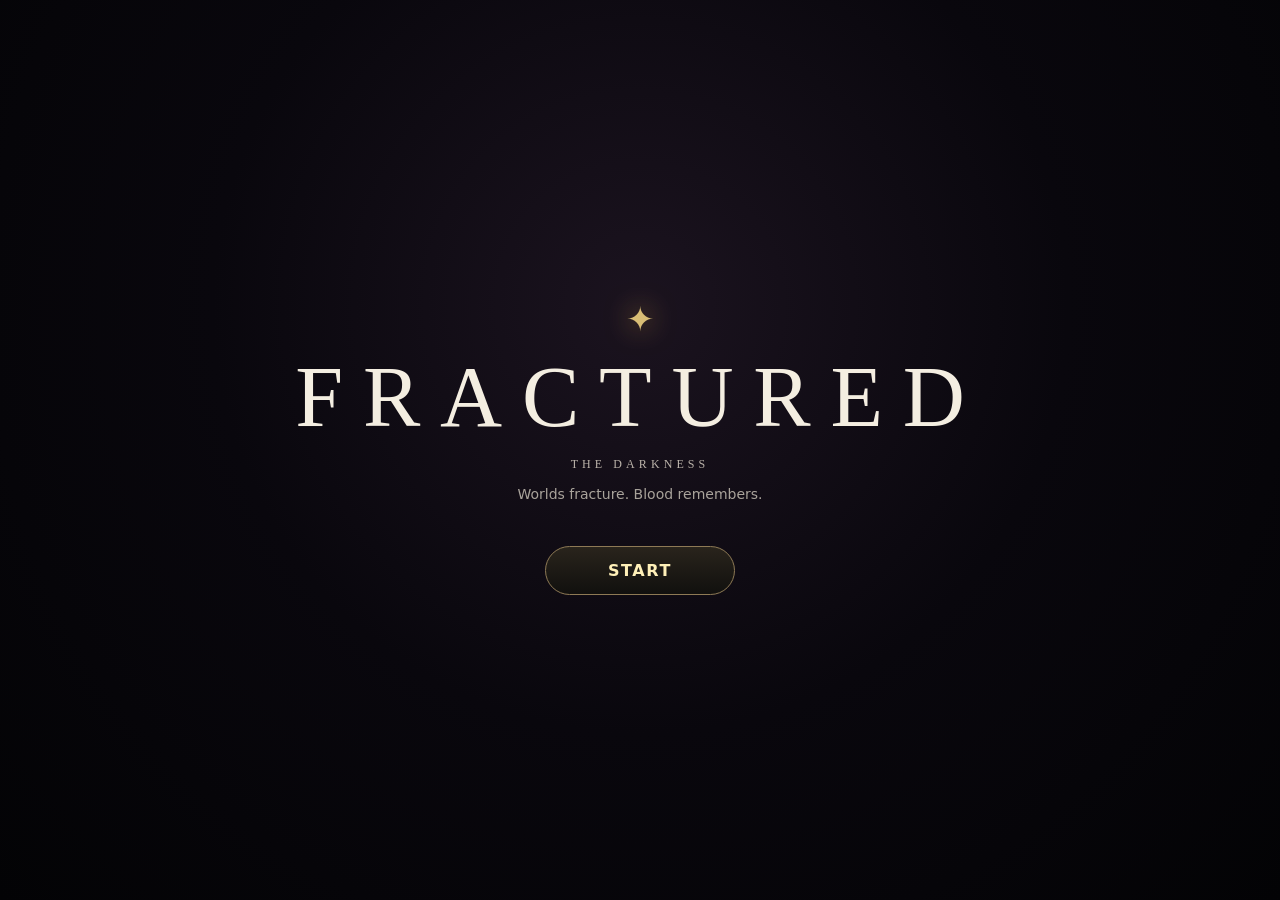
==== index.html @ 0e3040cb "Add files via upload" ====
<!doctype html>
<html lang="en">
<head>
<meta charset="utf-8">
<meta name="viewport" content="width=device-width,initial-scale=1,viewport-fit=cover,user-scalable=no">
<meta name="theme-color" content="#06050a">
<title>FRACTURED: The Darkness — Integrated v8.2</title>
<link rel="stylesheet" href="./game.css?v=8.2">
<link rel="stylesheet" href="./menu.css?v=8.2">
</head>
<body>
<div id="app">

  <section id="start-screen" class="flow-screen active center-screen">
    <div class="sigil">✦</div>
    <h1 class="logo">FRACTURED</h1>
    <div class="sublogo">THE DARKNESS</div>
    <p>Worlds fracture. Blood remembers.</p>
    <button id="start-btn" class="primary-btn">START</button>
  </section>

  <section id="race-screen" class="flow-screen">
    <div class="flow-panel">
      <div class="sigil">✦</div>
      <h2>CHOOSE YOUR BLOODLINE</h2>
      <p>Choose one pure race or combine two races to create a half-blooded character.</p>
      <div class="mode-switch">
        <button id="pure-btn" class="selected">FULL BLOODED</button>
        <button id="hybrid-btn">HALF BLOODED</button>
      </div>
      <div id="race-summary" class="selection-summary">Select one race.</div>
      <div id="race-grid" class="choice-grid"></div>
      <div class="flow-footer">
        <button id="flow-back-start">BACK</button>
        <button id="race-next" class="primary-btn" disabled>CONTINUE</button>
      </div>
    </div>
  </section>

  <section id="class-screen" class="flow-screen">
    <div class="flow-panel">
      <div class="sigil">✦</div>
      <h2>CHOOSE YOUR CLASS</h2>
      <p>Your blood determines what you are. Your class determines how you fight.</p>
      <div id="bloodline-summary" class="selection-summary"></div>
      <div id="class-grid" class="choice-grid"></div>
      <div class="flow-footer">
        <button id="flow-back-race">BACK</button>
        <button id="enter-world" class="primary-btn" disabled>ENTER WORLD</button>
      </div>
    </div>
  </section>

  <section id="loading-screen" class="flow-screen center-screen">
    <div class="sigil loading-sigil">✦</div>
    <h2 class="loading-title">ENTERING THE SHATTERED KINGDOM</h2>
    <p id="loading-build">Preparing your bloodline...</p>
    <div class="loading-track"><div id="loading-fill"></div></div>
  </section>

  <main id="game-shell">
    <div id="world-art" aria-hidden="true">
      <img id="world-background" src="./shattered_kingdom_world.jpeg?v=8.2" alt="">
      <div class="world-grade"></div>
      <div class="world-vignette"></div>
    </div>

    <canvas id="game"></canvas>

    <section id="hud">
      <div id="build-label">ANGEL KNIGHT</div>
      <div class="bar"><span>HP</span><div class="track"><div id="hp-fill"></div></div></div>
      <div class="bar"><span>STA</span><div class="track"><div id="stamina-fill"></div></div></div>
      <div id="state-label">IDLE</div>
    </section>

    <div id="quest">
      <strong>THE SHATTERED KINGDOM</strong>
      <span>Reach the abandoned cathedral beneath the Blood Moon.</span>
    </div>

    <div id="quick-menu">
      <button id="menu-character">CHARACTER</button>
      <button id="menu-inventory">INVENTORY</button>
    </div>

    <section id="controls">
      <div id="move-pad" class="pad"><div id="move-knob"></div></div>
      <button id="jump-btn" class="round jump">JUMP</button>

      <div id="combat-cluster">
        <button id="ability1-btn" class="small ability a1">I</button>
        <button id="ability2-btn" class="small ability a2">II</button>
        <button id="ability3-btn" class="small ability a3">III</button>
        <button id="attack-btn" class="small attack">ATK</button>
        <button id="block-btn" class="small block">BLK</button>
        <button id="heal-btn" class="small heal">HEAL</button>
        <button id="dodge-btn" class="round dodge">DODGE</button>
      </div>
    </section>

    <div id="toast"></div>
  </main>

  <div id="rpgMenu">
    <nav class="menuTop">
      <button class="menuTab" data-page="inventory">INVENTORY</button>
      <button class="menuTab active" data-page="character">CHARACTER</button>
      <button class="menuTab">LOADOUT</button>
      <button class="menuTab">BLOODLINE</button>
      <button class="menuTab">SKILLS</button>
      <button class="menuTab">QUESTS</button>
      <button id="menu-close" class="menuClose">×</button>
    </nav>

    <main id="characterPage" class="menuPage active">
      <div class="charLayout">
        <div id="leftEquip" class="equipCol"></div>
        <div class="charCenter">
          <div class="knightPreview">♞</div>
          <h2 id="bloodlineText"></h2>
          <div id="bloodlineTier" class="bloodline"></div>
        </div>
        <div id="rightEquip" class="equipCol"></div>
      </div>
      <div class="levelRow">LEVEL 1<div class="xpbar"><i></i></div></div>
      <div class="statsPanel"><div id="statColumns" class="statColumns"></div></div>
    </main>

    <main id="inventoryPage" class="menuPage">
      <div class="inventoryWrap">
        <div class="filters">
          <button class="filter active">All</button>
          <button class="filter">Weapons</button>
          <button class="filter">Armor</button>
          <button class="filter">Accessories</button>
          <button class="filter">Consumables</button>
          <button class="filter">Materials</button>
          <button class="filter">Quest Items</button>
        </div>
        <div class="inventoryBody">
          <div id="invGrid" class="invGrid"></div>
          <aside id="itemDetail" class="itemDetail"></aside>
        </div>
      </div>
      <div class="menuFooter">Equip · Drop · Compare · Sort · Back</div>
    </main>
  </div>

</div>
<script type="module" src="./main.js?v=8.2"></script>
</body>
</html>
---- game.css ----
*{box-sizing:border-box}
:root{--gold:#d7b56c;--text:#f4eee1;--muted:#a9a39b}
html,body{margin:0;width:100%;height:100%;overflow:hidden;background:#050408;color:var(--text);font-family:system-ui,-apple-system,Segoe UI,sans-serif}
body{touch-action:none}
button{font:inherit;color:inherit;-webkit-tap-highlight-color:transparent;user-select:none}
#app{position:relative;width:100vw;height:100dvh;min-height:480px;background:#07060a}

.flow-screen{position:absolute;inset:0;z-index:50;display:none;overflow:auto;padding:max(24px,env(safe-area-inset-top)) 18px max(30px,env(safe-area-inset-bottom));background:radial-gradient(circle at 50% 34%,#1b131f 0,#09070d 49%,#030305 100%)}
.flow-screen.active{display:flex}
.center-screen{align-items:center;justify-content:center;flex-direction:column;text-align:center}
.sigil{font:34px Georgia,serif;color:#d8bd75;filter:drop-shadow(0 0 14px #bf8d3c);text-align:center}
.logo{margin:8px 0 0;font:clamp(42px,10vw,86px) Georgia,serif;letter-spacing:.23em}
.sublogo{font:12px Georgia,serif;letter-spacing:.34em;color:#bbb3aa;margin-top:10px}
.center-screen p,.flow-panel>p{color:var(--muted);font-size:14px;text-align:center}
.primary-btn,.flow-footer button,.mode-switch button{border:1px solid #8e7a55;background:linear-gradient(#29241c,#11100e);border-radius:999px;padding:14px 23px;font-weight:800;letter-spacing:.1em}
.primary-btn{margin-top:30px;color:#fff0b8;min-width:190px}
.primary-btn:disabled,.flow-footer button:disabled{opacity:.35}
.flow-panel{width:min(920px,100%);margin:auto;text-align:center}
.flow-panel h2{font:clamp(27px,5vw,43px) Georgia,serif;letter-spacing:.12em;margin:6px 0}
.mode-switch{display:flex;gap:10px;justify-content:center;margin:18px auto}
.mode-switch button{border-radius:12px;min-width:145px}
.mode-switch .selected{border-color:#ddc17d;background:#241f16;color:#fff0b8}
.selection-summary{font-size:13px;color:#d4c9b9;margin:10px 0 18px}
.choice-grid{display:grid;grid-template-columns:repeat(2,minmax(0,1fr));gap:10px;padding-bottom:100px}
.choice-card{text-align:left;display:flex;align-items:center;gap:12px;min-height:88px;padding:12px;border:1px solid #3a3540;border-radius:14px;background:linear-gradient(145deg,#1d1a21,#0b0a0f)}
.choice-card.selected{border-color:#d7b56c;box-shadow:0 0 26px #d7b56c22}
.choice-glyph{display:grid;place-items:center;flex:0 0 48px;width:48px;height:48px;border-radius:50%;border:1px solid #816e4e;background:radial-gradient(circle,#3c3427,#121116);font-weight:900;color:#ffe3a1}
.choice-card b{display:block;margin-bottom:4px}.choice-card small{display:block;color:#aaa3a0;font-size:11px;line-height:1.35}
.flow-footer{position:fixed;left:0;right:0;bottom:0;display:flex;justify-content:center;gap:10px;padding:18px max(18px,env(safe-area-inset-right)) max(18px,env(safe-area-inset-bottom));background:linear-gradient(transparent,#050507 34%)}
.flow-footer .primary-btn{margin:0}

#loading-screen{overflow:hidden}
.loading-sigil{font-size:52px;animation:loadingPulse 1.4s ease-in-out infinite}
.loading-title{font:clamp(22px,5vw,38px) Georgia,serif;letter-spacing:.12em;margin:18px 0 8px}
.loading-track{width:min(420px,78vw);height:9px;margin-top:24px;border:1px solid #806d4d;background:#09080d;overflow:hidden}
#loading-fill{height:100%;width:0;background:linear-gradient(90deg,#5e4930,#d7b56c,#fff1c2);transition:width .16s linear}
@keyframes loadingPulse{0%,100%{transform:scale(.94);opacity:.65}50%{transform:scale(1.08);opacity:1}}

#game-shell{display:none;position:absolute;inset:0;background:#07070a}
#game-shell.active{display:block}
#game{display:block;width:100%;height:100%}

#hud{position:absolute;left:max(14px,env(safe-area-inset-left));top:max(14px,env(safe-area-inset-top));width:min(340px,48vw);pointer-events:none;text-shadow:0 2px 4px #000}
#build-label{font:700 12px Georgia,serif;letter-spacing:.09em;margin-bottom:8px;color:#f2e3c6}
.bar{display:grid;grid-template-columns:42px 1fr;gap:8px;align-items:center;margin-bottom:7px;font-size:11px;font-weight:900;letter-spacing:.1em}
.track{height:11px;background:#0008;border:1px solid #ffffff2c}.track>div{height:100%;width:100%}
#hp-fill{background:linear-gradient(90deg,#70101a,#d12b3d)}
#stamina-fill{background:linear-gradient(90deg,#746113,#e5c852)}
#state-label{margin-left:50px;font-size:10px;letter-spacing:.2em;opacity:.8}

#quest{position:absolute;right:14px;top:max(15px,env(safe-area-inset-top));max-width:220px;text-align:right;font-size:10px;color:#bcb4c0;text-shadow:0 2px 4px #000}
#quest strong{display:block;color:#e8dcc3;font:700 11px Georgia,serif;letter-spacing:.09em;margin-bottom:3px}
#quick-menu{position:absolute;right:14px;top:92px;display:flex;gap:6px;z-index:8}
#quick-menu button{border:1px solid #8c7754;background:#0c0b0fdd;border-radius:4px;padding:7px 9px;font-size:9px;letter-spacing:.06em}

#controls{position:absolute;inset:0;pointer-events:none}
button,.pad{pointer-events:auto}
.pad{position:absolute;left:max(18px,env(safe-area-inset-left));bottom:max(24px,env(safe-area-inset-bottom));width:132px;height:132px;border-radius:50%;border:2px solid #ecdca88b;background:#101115a9;box-shadow:inset 0 0 24px #e5d09c1f}
#move-knob{position:absolute;left:36px;top:36px;width:60px;height:60px;border-radius:50%;border:1px solid #ffffff99;background:radial-gradient(circle at 35% 30%,#ffffff4d,#49443c8c)}
#controls button{border-radius:50%;border:1px solid #efe0bea6;color:#f6edd7;background:radial-gradient(circle at 35% 30%,#ffffff28,#121318d1);font-weight:900;letter-spacing:.05em;text-shadow:0 1px 3px #000}
#controls button:active,.pressed{transform:scale(.94);filter:brightness(1.35)}
.round{width:82px;height:82px}.small{width:58px;height:58px;font-size:11px}
.jump{position:absolute;left:165px;bottom:max(52px,calc(env(safe-area-inset-bottom) + 20px))}
#combat-cluster{position:absolute;right:max(18px,env(safe-area-inset-right));bottom:max(20px,env(safe-area-inset-bottom));width:260px;height:248px;pointer-events:none}
#combat-cluster button{position:absolute;pointer-events:auto}
.dodge{right:42px;bottom:16px}
.attack{right:54px;bottom:118px}
.block{right:132px;bottom:84px}
.heal{right:8px;bottom:82px}
.ability{bottom:190px}
.a1{right:148px}.a2{right:82px}.a3{right:16px}

#toast{position:absolute;left:50%;top:18%;transform:translateX(-50%);z-index:20;padding:9px 13px;background:#09080dcf;border:1px solid #a776df55;border-radius:999px;font-size:11px;opacity:0;transition:.2s;pointer-events:none}
#toast.show{opacity:1}

#world-art{position:absolute;inset:0;z-index:0;overflow:hidden;background:#040308;pointer-events:none}
#world-background{position:absolute;inset:0;width:100%;height:100%;object-fit:cover;object-position:50% 50%;transform:scale(1.01);image-rendering:auto}
.world-grade{position:absolute;inset:0;background:linear-gradient(to bottom,rgba(2,1,5,.02),rgba(4,2,8,.02) 50%,rgba(0,0,0,.34) 100%)}
.world-vignette{position:absolute;inset:0;box-shadow:inset 0 0 90px rgba(0,0,0,.32),inset 0 -120px 100px rgba(0,0,0,.38)}
#game{position:absolute;inset:0;z-index:3;background:transparent!important}
#hud,#quest,#quick-menu,#controls,#toast{z-index:8}

@media(min-width:760px){.choice-grid{grid-template-columns:repeat(3,minmax(0,1fr))}}
@media(max-width:700px){
  .pad{width:118px;height:118px}
  #move-knob{left:32px;top:32px;width:54px;height:54px}
  .jump{left:145px;bottom:42px;width:70px;height:70px;font-size:11px}
  #combat-cluster{transform:scale(.88);transform-origin:100% 100%}
}
---- menu.css ----
#rpgMenu{display:none;position:fixed;inset:0;z-index:100;background:radial-gradient(circle at 50% 20%,#29251f,#090a0d 52%,#030405);color:#ddd2bd;font-family:Georgia,serif;overflow:auto}
#rpgMenu.open{display:block}
.menuTop{position:sticky;top:0;z-index:4;display:flex;background:#08090bea;border-bottom:1px solid #806d4d;padding:0 12px}
.menuTab{flex:1;background:none;border:0;color:#c8c0b2;padding:17px 8px;font:16px Georgia}
.menuTab.active{color:#fff1cc;border-bottom:2px solid #d7b56c;background:linear-gradient(#2b241b88,#0000)}
.menuClose{background:none;border:0;color:#ddd;font-size:28px;padding:5px 15px}
.menuPage{display:none;min-height:100%}
.menuPage.active{display:block}
.charLayout{display:grid;grid-template-columns:minmax(210px,1fr) minmax(260px,1.35fr) minmax(210px,1fr);gap:18px;padding:28px 24px 15px;max-width:1180px;margin:auto}
.equipCol{display:flex;flex-direction:column;gap:10px}
.equipSlot{display:flex;align-items:center;text-align:left;gap:12px;min-height:72px;padding:7px;background:#090b0dcc;border:1px solid #514838;color:#ddd}
.equipIcon{display:grid;place-items:center;width:56px;height:56px;border:1px solid #8a744b;background:radial-gradient(#3a3327,#111);font-size:29px}
.equipSlot small{display:block;color:#9c9386;letter-spacing:1px}
.equipSlot strong{font-weight:normal;font-size:15px}
.charCenter{text-align:center;display:flex;flex-direction:column;justify-content:flex-end;min-height:490px;background:radial-gradient(ellipse at 50% 70%,#6d5d4038,#0000 55%)}
.knightPreview{font-size:170px;filter:drop-shadow(0 12px 16px #000);line-height:1}
.charCenter h2{margin:8px 0 2px;font-weight:normal}
.bloodline{color:#d7b56c}
.levelRow{border-top:1px solid #5a5144;padding:14px 24px;max-width:1130px;margin:auto;font-size:25px}
.xpbar{height:9px;background:#17191b;border:1px solid #4e4c47;margin-top:8px}
.xpbar i{display:block;width:67%;height:100%;background:#8298a9}
.statsPanel{max-width:1130px;margin:0 auto 30px;border:1px solid #625844;padding:18px;background:#06080aaf}
.statColumns{display:grid;grid-template-columns:repeat(3,1fr);gap:25px}
.statColumns section+section{border-left:1px solid #383630;padding-left:25px}
.statColumns h3{font-size:14px;font-weight:normal;color:#c9b99a}
.statColumns div,.itemStats div{display:flex;justify-content:space-between;padding:5px 0}
.inventoryWrap{max-width:1180px;margin:auto;padding:24px}
.filters{display:flex;border:1px solid #5b5141;overflow:auto}
.filter{background:#0b0d10;border:0;border-right:1px solid #4c4438;color:#c9c0b0;padding:14px 22px;white-space:nowrap}
.filter.active{background:#3a3022;color:#ffe7b1}
.inventoryBody{display:grid;grid-template-columns:1.6fr 1fr;gap:18px;margin-top:18px}
.invGrid{display:grid;grid-template-columns:repeat(6,1fr);gap:8px;align-content:start}
.itemCard{aspect-ratio:1;background:radial-gradient(#292721,#0b0c0f);border:1px solid #514a40;color:#ddd;font-size:34px;position:relative}
.itemCard.selected{border:2px solid #d4b66d;box-shadow:inset 0 0 18px #b88c3238}
.itemCard b{position:absolute;right:5px;bottom:3px;font-size:12px}
.itemDetail{border:1px solid #5d5140;background:#080a0ccc;padding:20px;min-height:410px}
.itemHero{height:160px;display:grid;place-items:center;font-size:110px;background:radial-gradient(#5b4728,#0a0b0d 65%);border:1px solid #544a3a}
.itemDetail h2{margin-bottom:2px;color:#e6c37a}
.itemDetail em{color:#d8a94f}
.itemDetail p{border-top:1px solid #39352f;padding-top:16px;line-height:1.5;color:#bdb5a8}
.menuFooter{text-align:center;border-top:1px solid #3e3931;padding:18px;color:#8f897f}

@media(max-width:720px){
 .menuTop{overflow:auto}
 .menuTab{min-width:110px}
 .charLayout{grid-template-columns:1fr 1.2fr;gap:8px;padding:12px 8px}
 .charLayout .equipCol:last-child{grid-column:1/-1;display:grid;grid-template-columns:1fr 1fr}
 .equipSlot{min-height:58px}
 .equipIcon{width:42px;height:42px;font-size:23px}
 .charCenter{min-height:360px}
 .knightPreview{font-size:110px}
 .statColumns{grid-template-columns:1fr}
 .statColumns section+section{border-left:0;border-top:1px solid #383630;padding:12px 0 0}
 .inventoryWrap{padding:12px 8px}
 .inventoryBody{grid-template-columns:1fr}
 .invGrid{grid-template-columns:repeat(4,1fr)}
 .itemDetail{min-height:300px}
}
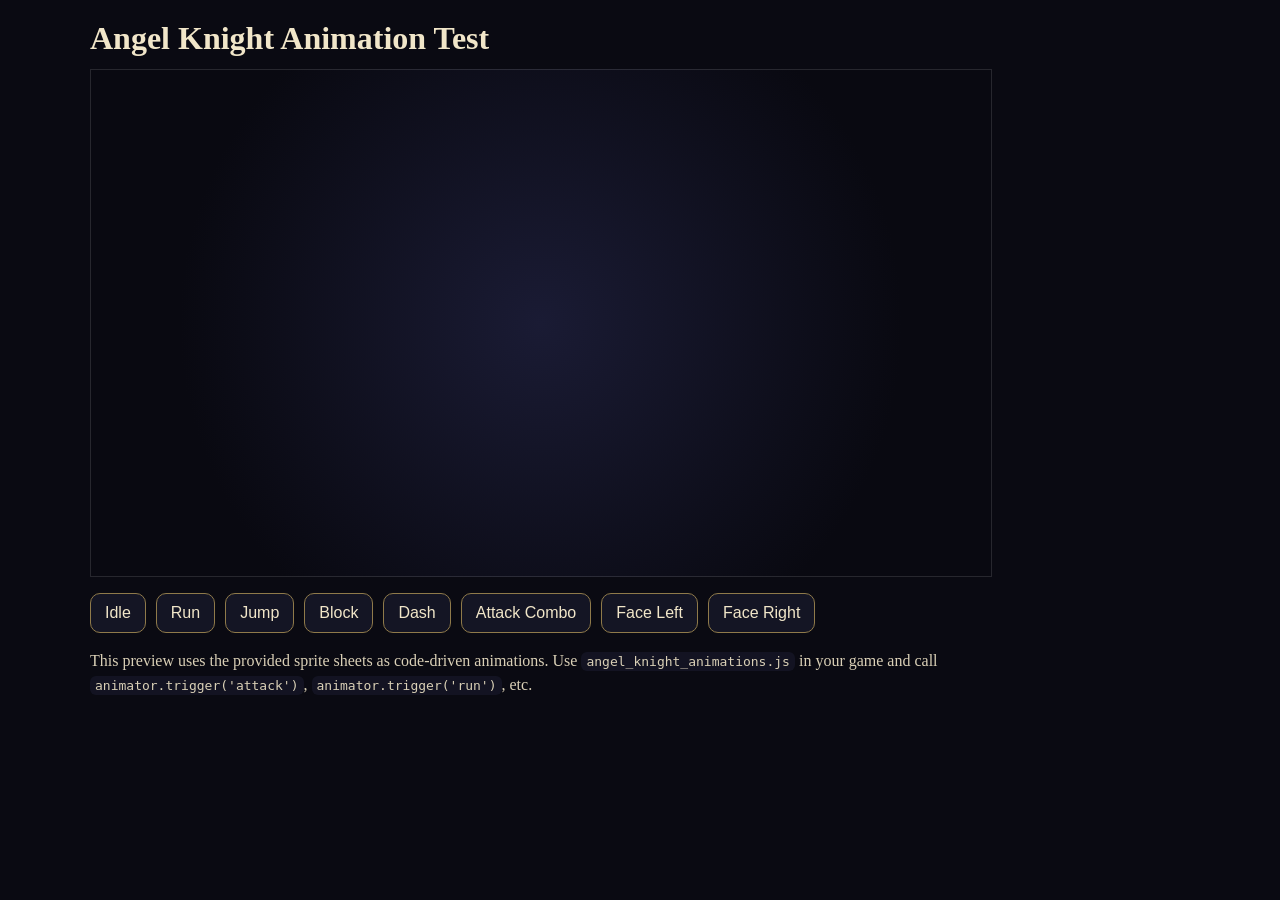
==== commit 8907a812: "Add files via upload" ====
--- a/index.html
+++ b/index.html
@@ -1,153 +1,77 @@
-<!doctype html>
+<!DOCTYPE html>
 <html lang="en">
 <head>
-<meta charset="utf-8">
-<meta name="viewport" content="width=device-width,initial-scale=1,viewport-fit=cover,user-scalable=no">
-<meta name="theme-color" content="#06050a">
-<title>FRACTURED: The Darkness — Integrated v8.2</title>
-<link rel="stylesheet" href="./game.css?v=8.2">
-<link rel="stylesheet" href="./menu.css?v=8.2">
+  <meta charset="UTF-8" />
+  <meta name="viewport" content="width=device-width, initial-scale=1.0" />
+  <title>Angel Knight Animation Test</title>
+  <style>
+    html, body { margin: 0; padding: 0; background: #0a0a12; color: #f1e6c9; font-family: Georgia, serif; }
+    .wrap { max-width: 1100px; margin: 0 auto; padding: 20px; }
+    h1 { margin: 0 0 12px; }
+    canvas { width: 100%; max-width: 900px; aspect-ratio: 16/9; background: radial-gradient(circle at center, #1a1b34 0%, #090911 70%); border: 1px solid rgba(255,255,255,.12); display:block; }
+    .controls { display:flex; flex-wrap:wrap; gap:10px; margin-top:16px; }
+    button { background:#141524; color:#f1e6c9; border:1px solid #8f7a4a; padding:10px 14px; border-radius:10px; font-size:16px; cursor:pointer; }
+    .row { display:flex; gap:20px; align-items:flex-start; flex-wrap:wrap; }
+    .notes { max-width: 900px; line-height: 1.5; opacity: .9; }
+    code { background:#141524; padding:2px 5px; border-radius:6px; }
+  </style>
 </head>
 <body>
-<div id="app">
+  <div class="wrap">
+    <h1>Angel Knight Animation Test</h1>
+    <div class="row">
+      <canvas id="game" width="1280" height="720"></canvas>
+    </div>
+    <div class="controls">
+      <button data-action="idle">Idle</button>
+      <button data-action="run">Run</button>
+      <button data-action="jump">Jump</button>
+      <button data-action="block">Block</button>
+      <button data-action="dash">Dash</button>
+      <button data-action="attack">Attack Combo</button>
+      <button id="face-left">Face Left</button>
+      <button id="face-right">Face Right</button>
+    </div>
+    <p class="notes">
+      This preview uses the provided sprite sheets as code-driven animations. Use <code>angel_knight_animations.js</code> in your game and call <code>animator.trigger('attack')</code>, <code>animator.trigger('run')</code>, etc.
+    </p>
+  </div>
+  <script type="module">
+    import { AngelKnightAnimator } from './angel_knight_animations.js';
 
-  <section id="start-screen" class="flow-screen active center-screen">
-    <div class="sigil">✦</div>
-    <h1 class="logo">FRACTURED</h1>
-    <div class="sublogo">THE DARKNESS</div>
-    <p>Worlds fracture. Blood remembers.</p>
-    <button id="start-btn" class="primary-btn">START</button>
-  </section>
+    const canvas = document.getElementById('game');
+    const ctx = canvas.getContext('2d');
+    const animator = await new AngelKnightAnimator().load();
 
-  <section id="race-screen" class="flow-screen">
-    <div class="flow-panel">
-      <div class="sigil">✦</div>
-      <h2>CHOOSE YOUR BLOODLINE</h2>
-      <p>Choose one pure race or combine two races to create a half-blooded character.</p>
-      <div class="mode-switch">
-        <button id="pure-btn" class="selected">FULL BLOODED</button>
-        <button id="hybrid-btn">HALF BLOODED</button>
-      </div>
-      <div id="race-summary" class="selection-summary">Select one race.</div>
-      <div id="race-grid" class="choice-grid"></div>
-      <div class="flow-footer">
-        <button id="flow-back-start">BACK</button>
-        <button id="race-next" class="primary-btn" disabled>CONTINUE</button>
-      </div>
-    </div>
-  </section>
+    let last = performance.now();
+    function loop(now) {
+      const dt = (now - last) / 1000;
+      last = now;
+      animator.update(dt);
 
-  <section id="class-screen" class="flow-screen">
-    <div class="flow-panel">
-      <div class="sigil">✦</div>
-      <h2>CHOOSE YOUR CLASS</h2>
-      <p>Your blood determines what you are. Your class determines how you fight.</p>
-      <div id="bloodline-summary" class="selection-summary"></div>
-      <div id="class-grid" class="choice-grid"></div>
-      <div class="flow-footer">
-        <button id="flow-back-race">BACK</button>
-        <button id="enter-world" class="primary-btn" disabled>ENTER WORLD</button>
-      </div>
-    </div>
-  </section>
+      ctx.clearRect(0, 0, canvas.width, canvas.height);
 
-  <section id="loading-screen" class="flow-screen center-screen">
-    <div class="sigil loading-sigil">✦</div>
-    <h2 class="loading-title">ENTERING THE SHATTERED KINGDOM</h2>
-    <p id="loading-build">Preparing your bloodline...</p>
-    <div class="loading-track"><div id="loading-fill"></div></div>
-  </section>
+      // ground
+      ctx.fillStyle = '#1b1d2a';
+      ctx.fillRect(0, 570, canvas.width, 150);
+      ctx.fillStyle = '#27293a';
+      for (let i = 0; i < canvas.width; i += 85) {
+        for (let j = 570; j < 720; j += 38) {
+          ctx.strokeStyle = '#3f4255';
+          ctx.strokeRect(i, j, 82, 34);
+        }
+      }
 
-  <main id="game-shell">
-    <div id="world-art" aria-hidden="true">
-      <img id="world-background" src="./shattered_kingdom_world.jpeg?v=8.2" alt="">
-      <div class="world-grade"></div>
-      <div class="world-vignette"></div>
-    </div>
+      animator.draw(ctx, 360, 250, 370, 370);
+      requestAnimationFrame(loop);
+    }
+    requestAnimationFrame(loop);
 
-    <canvas id="game"></canvas>
-
-    <section id="hud">
-      <div id="build-label">ANGEL KNIGHT</div>
-      <div class="bar"><span>HP</span><div class="track"><div id="hp-fill"></div></div></div>
-      <div class="bar"><span>STA</span><div class="track"><div id="stamina-fill"></div></div></div>
-      <div id="state-label">IDLE</div>
-    </section>
-
-    <div id="quest">
-      <strong>THE SHATTERED KINGDOM</strong>
-      <span>Reach the abandoned cathedral beneath the Blood Moon.</span>
-    </div>
-
-    <div id="quick-menu">
-      <button id="menu-character">CHARACTER</button>
-      <button id="menu-inventory">INVENTORY</button>
-    </div>
-
-    <section id="controls">
-      <div id="move-pad" class="pad"><div id="move-knob"></div></div>
-      <button id="jump-btn" class="round jump">JUMP</button>
-
-      <div id="combat-cluster">
-        <button id="ability1-btn" class="small ability a1">I</button>
-        <button id="ability2-btn" class="small ability a2">II</button>
-        <button id="ability3-btn" class="small ability a3">III</button>
-        <button id="attack-btn" class="small attack">ATK</button>
-        <button id="block-btn" class="small block">BLK</button>
-        <button id="heal-btn" class="small heal">HEAL</button>
-        <button id="dodge-btn" class="round dodge">DODGE</button>
-      </div>
-    </section>
-
-    <div id="toast"></div>
-  </main>
-
-  <div id="rpgMenu">
-    <nav class="menuTop">
-      <button class="menuTab" data-page="inventory">INVENTORY</button>
-      <button class="menuTab active" data-page="character">CHARACTER</button>
-      <button class="menuTab">LOADOUT</button>
-      <button class="menuTab">BLOODLINE</button>
-      <button class="menuTab">SKILLS</button>
-      <button class="menuTab">QUESTS</button>
-      <button id="menu-close" class="menuClose">×</button>
-    </nav>
-
-    <main id="characterPage" class="menuPage active">
-      <div class="charLayout">
-        <div id="leftEquip" class="equipCol"></div>
-        <div class="charCenter">
-          <div class="knightPreview">♞</div>
-          <h2 id="bloodlineText"></h2>
-          <div id="bloodlineTier" class="bloodline"></div>
-        </div>
-        <div id="rightEquip" class="equipCol"></div>
-      </div>
-      <div class="levelRow">LEVEL 1<div class="xpbar"><i></i></div></div>
-      <div class="statsPanel"><div id="statColumns" class="statColumns"></div></div>
-    </main>
-
-    <main id="inventoryPage" class="menuPage">
-      <div class="inventoryWrap">
-        <div class="filters">
-          <button class="filter active">All</button>
-          <button class="filter">Weapons</button>
-          <button class="filter">Armor</button>
-          <button class="filter">Accessories</button>
-          <button class="filter">Consumables</button>
-          <button class="filter">Materials</button>
-          <button class="filter">Quest Items</button>
-        </div>
-        <div class="inventoryBody">
-          <div id="invGrid" class="invGrid"></div>
-          <aside id="itemDetail" class="itemDetail"></aside>
-        </div>
-      </div>
-      <div class="menuFooter">Equip · Drop · Compare · Sort · Back</div>
-    </main>
-  </div>
-
-</div>
-<script type="module" src="./main.js?v=8.2"></script>
+    document.querySelectorAll('button[data-action]').forEach(btn => {
+      btn.addEventListener('click', () => animator.trigger(btn.dataset.action));
+    });
+    document.getElementById('face-left').addEventListener('click', () => animator.setFacing('left'));
+    document.getElementById('face-right').addEventListener('click', () => animator.setFacing('right'));
+  </script>
 </body>
 </html>
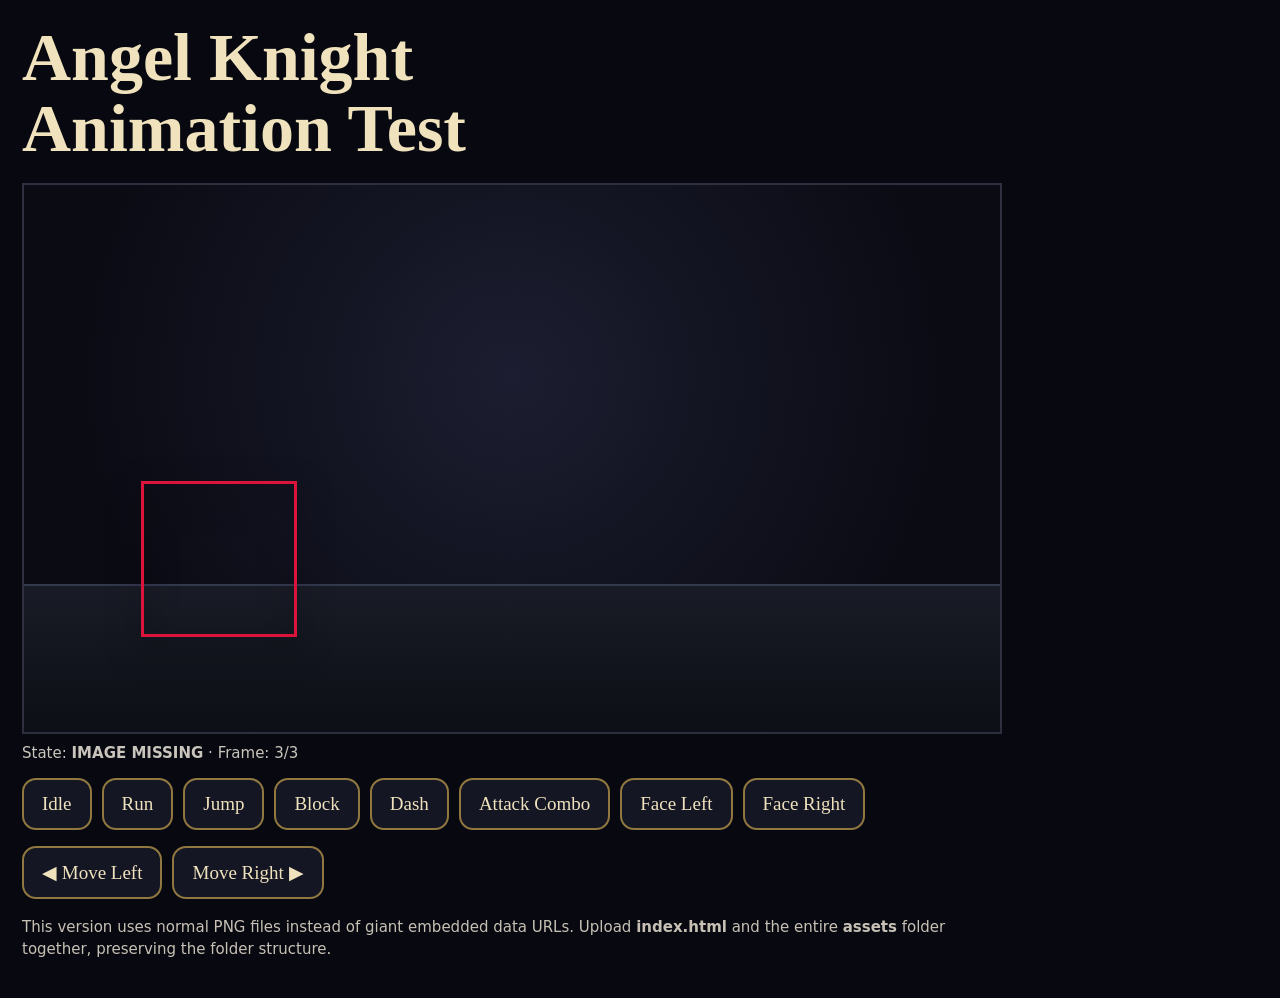
==== commit d84be422: "Add files via upload" ====
--- a/index.html
+++ b/index.html
@@ -1,77 +1,191 @@
-<!DOCTYPE html>
+<!doctype html>
 <html lang="en">
 <head>
-  <meta charset="UTF-8" />
-  <meta name="viewport" content="width=device-width, initial-scale=1.0" />
-  <title>Angel Knight Animation Test</title>
-  <style>
-    html, body { margin: 0; padding: 0; background: #0a0a12; color: #f1e6c9; font-family: Georgia, serif; }
-    .wrap { max-width: 1100px; margin: 0 auto; padding: 20px; }
-    h1 { margin: 0 0 12px; }
-    canvas { width: 100%; max-width: 900px; aspect-ratio: 16/9; background: radial-gradient(circle at center, #1a1b34 0%, #090911 70%); border: 1px solid rgba(255,255,255,.12); display:block; }
-    .controls { display:flex; flex-wrap:wrap; gap:10px; margin-top:16px; }
-    button { background:#141524; color:#f1e6c9; border:1px solid #8f7a4a; padding:10px 14px; border-radius:10px; font-size:16px; cursor:pointer; }
-    .row { display:flex; gap:20px; align-items:flex-start; flex-wrap:wrap; }
-    .notes { max-width: 900px; line-height: 1.5; opacity: .9; }
-    code { background:#141524; padding:2px 5px; border-radius:6px; }
-  </style>
+<meta charset="utf-8">
+<meta name="viewport" content="width=device-width,initial-scale=1,viewport-fit=cover,user-scalable=no">
+<title>Angel Knight Animation Test v3</title>
+<style>
+*{box-sizing:border-box}
+html,body{margin:0;background:#080910;color:#efe2bd;font-family:Georgia,serif}
+body{padding:22px}
+h1{font-size:clamp(34px,7vw,68px);line-height:1.05;margin:0 0 18px}
+#stage{position:relative;width:100%;max-width:980px;aspect-ratio:16/9;border:2px solid #2e3040;background:radial-gradient(circle at 50% 35%,#1c1d30,#0a0b13 72%);overflow:hidden}
+#ground{position:absolute;left:0;right:0;bottom:0;height:27%;background:linear-gradient(#191b26,#0d0f16);border-top:2px solid #34384d}
+#player{position:absolute;left:120px;bottom:18%;width:150px;height:150px;overflow:hidden;transform-origin:center bottom;filter:drop-shadow(0 12px 16px #000c)}
+#sprite{position:absolute;left:0;top:0;height:100%;width:300%;max-width:none;transform:translateX(0)}
+#status{margin-top:10px;font:15px system-ui,sans-serif;color:#c9c5bc}
+.controls,.move{display:flex;flex-wrap:wrap;gap:10px;margin-top:16px}
+button{background:#151624;color:#efe2bd;border:2px solid #907840;border-radius:14px;padding:13px 18px;font-size:19px;font-family:inherit}
+button:active{transform:scale(.97)}
+.note{max-width:980px;font:15px/1.45 system-ui,sans-serif;color:#c7c1b5;margin-top:18px}
+@media(max-width:700px){
+ body{padding:16px}
+ #player{width:115px;height:115px;bottom:19%}
+ button{font-size:16px;padding:11px 14px}
+}
+</style>
 </head>
 <body>
-  <div class="wrap">
-    <h1>Angel Knight Animation Test</h1>
-    <div class="row">
-      <canvas id="game" width="1280" height="720"></canvas>
-    </div>
-    <div class="controls">
-      <button data-action="idle">Idle</button>
-      <button data-action="run">Run</button>
-      <button data-action="jump">Jump</button>
-      <button data-action="block">Block</button>
-      <button data-action="dash">Dash</button>
-      <button data-action="attack">Attack Combo</button>
-      <button id="face-left">Face Left</button>
-      <button id="face-right">Face Right</button>
-    </div>
-    <p class="notes">
-      This preview uses the provided sprite sheets as code-driven animations. Use <code>angel_knight_animations.js</code> in your game and call <code>animator.trigger('attack')</code>, <code>animator.trigger('run')</code>, etc.
-    </p>
+<h1>Angel Knight<br>Animation Test</h1>
+
+<div id="stage">
+  <div id="ground"></div>
+  <div id="player">
+    <img id="sprite" src="./assets/idle.png" alt="Angel Knight">
   </div>
-  <script type="module">
-    import { AngelKnightAnimator } from './angel_knight_animations.js';
+</div>
 
-    const canvas = document.getElementById('game');
-    const ctx = canvas.getContext('2d');
-    const animator = await new AngelKnightAnimator().load();
+<div id="status">State: <b id="stateText">idle</b> · Frame: <span id="frameText">1</span>/3</div>
 
-    let last = performance.now();
-    function loop(now) {
-      const dt = (now - last) / 1000;
-      last = now;
-      animator.update(dt);
+<div class="controls">
+  <button data-action="idle">Idle</button>
+  <button data-action="run">Run</button>
+  <button data-action="jump">Jump</button>
+  <button data-action="block">Block</button>
+  <button data-action="dash">Dash</button>
+  <button data-action="attack">Attack Combo</button>
+  <button data-face="left">Face Left</button>
+  <button data-face="right">Face Right</button>
+</div>
 
-      ctx.clearRect(0, 0, canvas.width, canvas.height);
+<div class="move">
+  <button id="moveLeft">◀ Move Left</button>
+  <button id="moveRight">Move Right ▶</button>
+</div>
 
-      // ground
-      ctx.fillStyle = '#1b1d2a';
-      ctx.fillRect(0, 570, canvas.width, 150);
-      ctx.fillStyle = '#27293a';
-      for (let i = 0; i < canvas.width; i += 85) {
-        for (let j = 570; j < 720; j += 38) {
-          ctx.strokeStyle = '#3f4255';
-          ctx.strokeRect(i, j, 82, 34);
-        }
-      }
+<p class="note">
+This version uses normal PNG files instead of giant embedded data URLs. Upload <strong>index.html</strong> and the entire <strong>assets</strong> folder together, preserving the folder structure.
+</p>
 
-      animator.draw(ctx, 360, 250, 370, 370);
-      requestAnimationFrame(loop);
-    }
-    requestAnimationFrame(loop);
+<script>
+const ANIMS={
+ idle:{src:"./assets/idle.png",fps:5,loop:true},
+ run:{src:"./assets/run.png",fps:10,loop:true},
+ jump:{src:"./assets/jump.png",fps:8,loop:false},
+ block:{src:"./assets/block.png",fps:8,loop:true},
+ dash:{src:"./assets/dash.png",fps:13,loop:false},
+ attack1:{src:"./assets/attack1.png",fps:11,loop:false},
+ attack2:{src:"./assets/attack2.png",fps:12,loop:false},
+ attack3:{src:"./assets/attack3.png",fps:12,loop:false}
+};
 
-    document.querySelectorAll('button[data-action]').forEach(btn => {
-      btn.addEventListener('click', () => animator.trigger(btn.dataset.action));
-    });
-    document.getElementById('face-left').addEventListener('click', () => animator.setFacing('left'));
-    document.getElementById('face-right').addEventListener('click', () => animator.setFacing('right'));
-  </script>
+const stage=document.getElementById("stage");
+const player=document.getElementById("player");
+const sprite=document.getElementById("sprite");
+const stateText=document.getElementById("stateText");
+const frameText=document.getElementById("frameText");
+
+let state="idle",frame=0,timer=0,last=performance.now();
+let x=120,facing=1,moveDir=0,combo=0,locked=false;
+let yOffset=0,vy=0,jumping=false;
+
+function setState(next,force=false){
+ if(!force&&next===state)return;
+ state=next;frame=0;timer=0;
+ sprite.src=ANIMS[state].src;
+ sprite.style.transform="translateX(0)";
+ stateText.textContent=state;
+ frameText.textContent="1";
+}
+
+function attack(){
+ if(locked)return;
+ combo=(combo%3)+1;
+ locked=true;
+ setState("attack"+combo,true);
+}
+function jump(){
+ if(locked||jumping)return;
+ locked=true;jumping=true;vy=-520;setState("jump",true);
+}
+function dash(){
+ if(locked)return;
+ locked=true;setState("dash",true);
+ x+=facing*90;
+}
+
+function update(dt){
+ const a=ANIMS[state];
+ timer+=dt;
+ const frameDur=1/a.fps;
+ if(timer>=frameDur){
+   timer-=frameDur;
+   frame++;
+   if(frame>=3){
+     if(a.loop)frame=0;
+     else{
+       frame=2;
+       if(!(state==="jump"&&jumping)){
+         locked=false;
+         setState(moveDir!==0?"run":"idle",true);
+         return;
+       }
+     }
+   }
+   sprite.style.transform=`translateX(${-frame*33.333333}%)`;
+   frameText.textContent=String(frame+1);
+ }
+
+ if(!locked&&!jumping){
+   if(moveDir!==0){
+     facing=moveDir<0?-1:1;
+     x+=moveDir*150*dt;
+     if(state!=="run")setState("run");
+   }else if(state==="run")setState("idle");
+ }
+
+ if(jumping){
+   vy+=1200*dt;
+   yOffset+=vy*dt;
+   if(yOffset>=0){
+     yOffset=0;vy=0;jumping=false;locked=false;
+     setState(moveDir!==0?"run":"idle",true);
+   }
+ }
+
+ const maxX=Math.max(0,stage.clientWidth-player.clientWidth);
+ x=Math.max(0,Math.min(maxX,x));
+ player.style.left=x+"px";
+ player.style.bottom=`calc(18% + ${-yOffset}px)`;
+ player.style.transform=`scaleX(${facing})`;
+}
+
+function loop(now){
+ const dt=Math.min(.033,(now-last)/1000);
+ last=now;
+ update(dt);
+ requestAnimationFrame(loop);
+}
+requestAnimationFrame(loop);
+
+document.querySelectorAll("[data-action]").forEach(b=>{
+ b.onclick=()=>{
+  const a=b.dataset.action;
+  if(a==="attack")attack();
+  else if(a==="jump")jump();
+  else if(a==="dash")dash();
+  else {locked=false;setState(a,true);}
+ };
+});
+document.querySelectorAll("[data-face]").forEach(b=>{
+ b.onclick=()=>facing=b.dataset.face==="left"?-1:1;
+});
+
+const L=document.getElementById("moveLeft");
+const R=document.getElementById("moveRight");
+L.onpointerdown=e=>{e.preventDefault();moveDir=-1};
+R.onpointerdown=e=>{e.preventDefault();moveDir=1};
+for(const b of [L,R]){
+ b.onpointerup=()=>moveDir=0;
+ b.onpointercancel=()=>moveDir=0;
+ b.onpointerleave=()=>moveDir=0;
+}
+
+// clear visual error instead of silently showing nothing
+sprite.onerror=()=>{
+ stateText.textContent="IMAGE MISSING";
+ player.style.outline="3px solid crimson";
+};
+</script>
 </body>
-</html>
+</html>
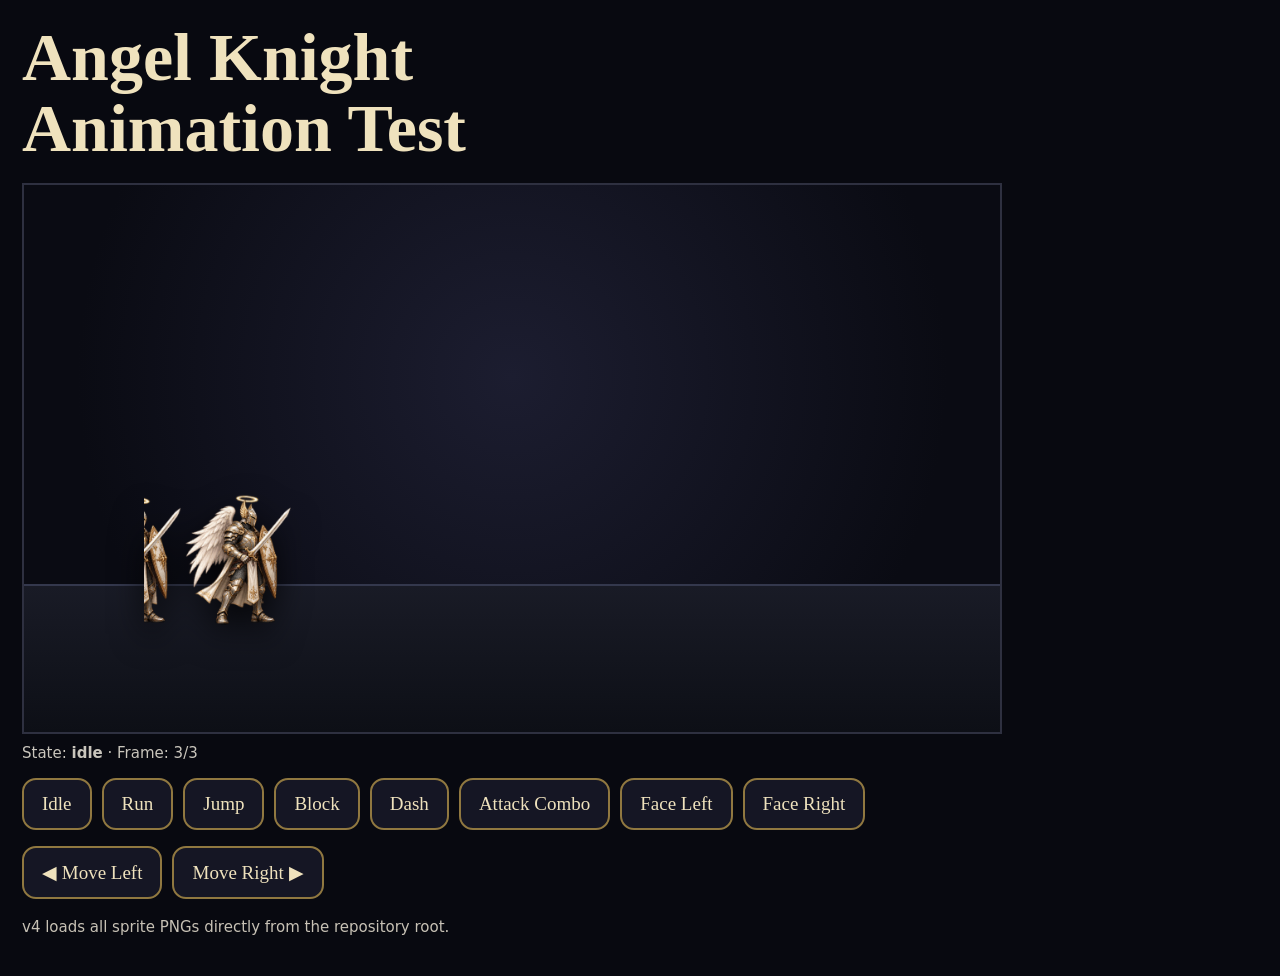
==== commit 99106b3f: "Add files via upload" ====
--- a/index.html
+++ b/index.html
@@ -3,11 +3,9 @@
 <head>
 <meta charset="utf-8">
 <meta name="viewport" content="width=device-width,initial-scale=1,viewport-fit=cover,user-scalable=no">
-<title>Angel Knight Animation Test v3</title>
+<title>Angel Knight Animation Test v4</title>
 <style>
-*{box-sizing:border-box}
-html,body{margin:0;background:#080910;color:#efe2bd;font-family:Georgia,serif}
-body{padding:22px}
+*{box-sizing:border-box}html,body{margin:0;background:#080910;color:#efe2bd;font-family:Georgia,serif}body{padding:22px}
 h1{font-size:clamp(34px,7vw,68px);line-height:1.05;margin:0 0 18px}
 #stage{position:relative;width:100%;max-width:980px;aspect-ratio:16/9;border:2px solid #2e3040;background:radial-gradient(circle at 50% 35%,#1c1d30,#0a0b13 72%);overflow:hidden}
 #ground{position:absolute;left:0;right:0;bottom:0;height:27%;background:linear-gradient(#191b26,#0d0f16);border-top:2px solid #34384d}
@@ -18,25 +16,16 @@
 button{background:#151624;color:#efe2bd;border:2px solid #907840;border-radius:14px;padding:13px 18px;font-size:19px;font-family:inherit}
 button:active{transform:scale(.97)}
 .note{max-width:980px;font:15px/1.45 system-ui,sans-serif;color:#c7c1b5;margin-top:18px}
-@media(max-width:700px){
- body{padding:16px}
- #player{width:115px;height:115px;bottom:19%}
- button{font-size:16px;padding:11px 14px}
-}
+@media(max-width:700px){body{padding:16px}#player{width:115px;height:115px;bottom:19%}button{font-size:16px;padding:11px 14px}}
 </style>
 </head>
 <body>
 <h1>Angel Knight<br>Animation Test</h1>
-
 <div id="stage">
   <div id="ground"></div>
-  <div id="player">
-    <img id="sprite" src="./assets/idle.png" alt="Angel Knight">
-  </div>
+  <div id="player"><img id="sprite" src="./idle.png?v=4" alt="Angel Knight"></div>
 </div>
-
 <div id="status">State: <b id="stateText">idle</b> · Frame: <span id="frameText">1</span>/3</div>
-
 <div class="controls">
   <button data-action="idle">Idle</button>
   <button data-action="run">Run</button>
@@ -47,145 +36,40 @@
   <button data-face="left">Face Left</button>
   <button data-face="right">Face Right</button>
 </div>
-
 <div class="move">
   <button id="moveLeft">◀ Move Left</button>
   <button id="moveRight">Move Right ▶</button>
 </div>
-
-<p class="note">
-This version uses normal PNG files instead of giant embedded data URLs. Upload <strong>index.html</strong> and the entire <strong>assets</strong> folder together, preserving the folder structure.
-</p>
-
+<p class="note">v4 loads all sprite PNGs directly from the repository root.</p>
 <script>
 const ANIMS={
- idle:{src:"./assets/idle.png",fps:5,loop:true},
- run:{src:"./assets/run.png",fps:10,loop:true},
- jump:{src:"./assets/jump.png",fps:8,loop:false},
- block:{src:"./assets/block.png",fps:8,loop:true},
- dash:{src:"./assets/dash.png",fps:13,loop:false},
- attack1:{src:"./assets/attack1.png",fps:11,loop:false},
- attack2:{src:"./assets/attack2.png",fps:12,loop:false},
- attack3:{src:"./assets/attack3.png",fps:12,loop:false}
+ idle:{src:"./idle.png?v=4",fps:5,loop:true},
+ run:{src:"./run.png?v=4",fps:10,loop:true},
+ jump:{src:"./jump.png?v=4",fps:8,loop:false},
+ block:{src:"./block.png?v=4",fps:8,loop:true},
+ dash:{src:"./dash.png?v=4",fps:13,loop:false},
+ attack1:{src:"./attack1.png?v=4",fps:11,loop:false},
+ attack2:{src:"./attack2.png?v=4",fps:12,loop:false},
+ attack3:{src:"./attack3.png?v=4",fps:12,loop:false}
 };
-
-const stage=document.getElementById("stage");
-const player=document.getElementById("player");
-const sprite=document.getElementById("sprite");
-const stateText=document.getElementById("stateText");
-const frameText=document.getElementById("frameText");
-
-let state="idle",frame=0,timer=0,last=performance.now();
-let x=120,facing=1,moveDir=0,combo=0,locked=false;
-let yOffset=0,vy=0,jumping=false;
-
-function setState(next,force=false){
- if(!force&&next===state)return;
- state=next;frame=0;timer=0;
- sprite.src=ANIMS[state].src;
- sprite.style.transform="translateX(0)";
- stateText.textContent=state;
- frameText.textContent="1";
+const stage=document.getElementById("stage"),player=document.getElementById("player"),sprite=document.getElementById("sprite"),stateText=document.getElementById("stateText"),frameText=document.getElementById("frameText");
+let state="idle",frame=0,timer=0,last=performance.now(),x=120,facing=1,moveDir=0,combo=0,locked=false,yOffset=0,vy=0,jumping=false;
+function setState(next,force=false){if(!force&&next===state)return;state=next;frame=0;timer=0;sprite.src=ANIMS[state].src;sprite.style.transform="translateX(0)";stateText.textContent=state;frameText.textContent="1";}
+function attack(){if(locked)return;combo=(combo%3)+1;locked=true;setState("attack"+combo,true);}
+function jump(){if(locked||jumping)return;locked=true;jumping=true;vy=-520;setState("jump",true);}
+function dash(){if(locked)return;locked=true;setState("dash",true);x+=facing*90;}
+function update(dt){
+ const a=ANIMS[state]; timer+=dt; const frameDur=1/a.fps;
+ if(timer>=frameDur){timer-=frameDur;frame++;if(frame>=3){if(a.loop)frame=0;else{frame=2;if(!(state==="jump"&&jumping)){locked=false;setState(moveDir!==0?"run":"idle",true);return;}}}sprite.style.transform=`translateX(${-frame*33.333333}%)`;frameText.textContent=String(frame+1);}
+ if(!locked&&!jumping){if(moveDir!==0){facing=moveDir<0?-1:1;x+=moveDir*150*dt;if(state!=="run")setState("run");}else if(state==="run")setState("idle");}
+ if(jumping){vy+=1200*dt;yOffset+=vy*dt;if(yOffset>=0){yOffset=0;vy=0;jumping=false;locked=false;setState(moveDir!==0?"run":"idle",true);}}
+ const maxX=Math.max(0,stage.clientWidth-player.clientWidth);x=Math.max(0,Math.min(maxX,x));player.style.left=x+"px";player.style.bottom=`calc(18% + ${-yOffset}px)`;player.style.transform=`scaleX(${facing})`;
 }
-
-function attack(){
- if(locked)return;
- combo=(combo%3)+1;
- locked=true;
- setState("attack"+combo,true);
-}
-function jump(){
- if(locked||jumping)return;
- locked=true;jumping=true;vy=-520;setState("jump",true);
-}
-function dash(){
- if(locked)return;
- locked=true;setState("dash",true);
- x+=facing*90;
-}
-
-function update(dt){
- const a=ANIMS[state];
- timer+=dt;
- const frameDur=1/a.fps;
- if(timer>=frameDur){
-   timer-=frameDur;
-   frame++;
-   if(frame>=3){
-     if(a.loop)frame=0;
-     else{
-       frame=2;
-       if(!(state==="jump"&&jumping)){
-         locked=false;
-         setState(moveDir!==0?"run":"idle",true);
-         return;
-       }
-     }
-   }
-   sprite.style.transform=`translateX(${-frame*33.333333}%)`;
-   frameText.textContent=String(frame+1);
- }
-
- if(!locked&&!jumping){
-   if(moveDir!==0){
-     facing=moveDir<0?-1:1;
-     x+=moveDir*150*dt;
-     if(state!=="run")setState("run");
-   }else if(state==="run")setState("idle");
- }
-
- if(jumping){
-   vy+=1200*dt;
-   yOffset+=vy*dt;
-   if(yOffset>=0){
-     yOffset=0;vy=0;jumping=false;locked=false;
-     setState(moveDir!==0?"run":"idle",true);
-   }
- }
-
- const maxX=Math.max(0,stage.clientWidth-player.clientWidth);
- x=Math.max(0,Math.min(maxX,x));
- player.style.left=x+"px";
- player.style.bottom=`calc(18% + ${-yOffset}px)`;
- player.style.transform=`scaleX(${facing})`;
-}
-
-function loop(now){
- const dt=Math.min(.033,(now-last)/1000);
- last=now;
- update(dt);
- requestAnimationFrame(loop);
-}
-requestAnimationFrame(loop);
-
-document.querySelectorAll("[data-action]").forEach(b=>{
- b.onclick=()=>{
-  const a=b.dataset.action;
-  if(a==="attack")attack();
-  else if(a==="jump")jump();
-  else if(a==="dash")dash();
-  else {locked=false;setState(a,true);}
- };
-});
-document.querySelectorAll("[data-face]").forEach(b=>{
- b.onclick=()=>facing=b.dataset.face==="left"?-1:1;
-});
-
-const L=document.getElementById("moveLeft");
-const R=document.getElementById("moveRight");
-L.onpointerdown=e=>{e.preventDefault();moveDir=-1};
-R.onpointerdown=e=>{e.preventDefault();moveDir=1};
-for(const b of [L,R]){
- b.onpointerup=()=>moveDir=0;
- b.onpointercancel=()=>moveDir=0;
- b.onpointerleave=()=>moveDir=0;
-}
-
-// clear visual error instead of silently showing nothing
-sprite.onerror=()=>{
- stateText.textContent="IMAGE MISSING";
- player.style.outline="3px solid crimson";
-};
+function loop(now){const dt=Math.min(.033,(now-last)/1000);last=now;update(dt);requestAnimationFrame(loop);}requestAnimationFrame(loop);
+document.querySelectorAll("[data-action]").forEach(b=>{b.onclick=()=>{const a=b.dataset.action;if(a==="attack")attack();else if(a==="jump")jump();else if(a==="dash")dash();else{locked=false;setState(a,true);}}});
+document.querySelectorAll("[data-face]").forEach(b=>{b.onclick=()=>facing=b.dataset.face==="left"?-1:1;});
+const L=document.getElementById("moveLeft"),R=document.getElementById("moveRight");L.onpointerdown=e=>{e.preventDefault();moveDir=-1};R.onpointerdown=e=>{e.preventDefault();moveDir=1};for(const b of [L,R]){b.onpointerup=()=>moveDir=0;b.onpointercancel=()=>moveDir=0;b.onpointerleave=()=>moveDir=0;}
+sprite.onerror=()=>{stateText.textContent="IMAGE MISSING";player.style.outline="3px solid crimson";};
 </script>
 </body>
 </html>
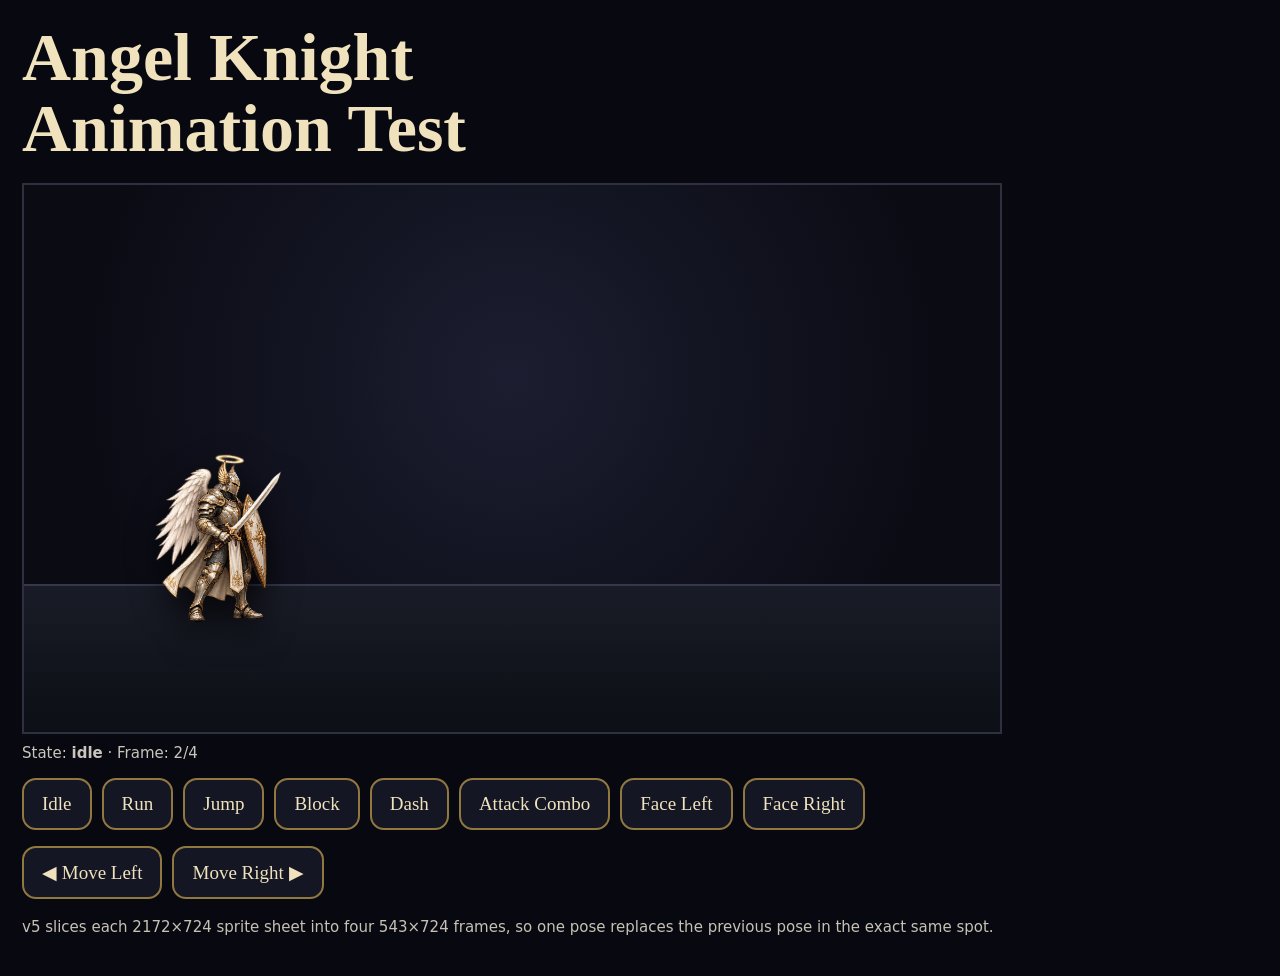
==== commit d2d383c9: "Add files via upload" ====
--- a/index.html
+++ b/index.html
@@ -3,29 +3,31 @@
 <head>
 <meta charset="utf-8">
 <meta name="viewport" content="width=device-width,initial-scale=1,viewport-fit=cover,user-scalable=no">
-<title>Angel Knight Animation Test v4</title>
+<title>Angel Knight Animation Test v5</title>
 <style>
-*{box-sizing:border-box}html,body{margin:0;background:#080910;color:#efe2bd;font-family:Georgia,serif}body{padding:22px}
+*{box-sizing:border-box}
+html,body{margin:0;background:#080910;color:#efe2bd;font-family:Georgia,serif}
+body{padding:22px}
 h1{font-size:clamp(34px,7vw,68px);line-height:1.05;margin:0 0 18px}
 #stage{position:relative;width:100%;max-width:980px;aspect-ratio:16/9;border:2px solid #2e3040;background:radial-gradient(circle at 50% 35%,#1c1d30,#0a0b13 72%);overflow:hidden}
 #ground{position:absolute;left:0;right:0;bottom:0;height:27%;background:linear-gradient(#191b26,#0d0f16);border-top:2px solid #34384d}
-#player{position:absolute;left:120px;bottom:18%;width:150px;height:150px;overflow:hidden;transform-origin:center bottom;filter:drop-shadow(0 12px 16px #000c)}
-#sprite{position:absolute;left:0;top:0;height:100%;width:300%;max-width:none;transform:translateX(0)}
+#player{position:absolute;left:120px;bottom:18%;width:145px;height:193px;overflow:hidden;transform-origin:center bottom;filter:drop-shadow(0 12px 16px #000c)}
+#sprite{position:absolute;left:0;top:0;height:100%;width:400%;max-width:none;transform:translateX(0);transform-origin:left top}
 #status{margin-top:10px;font:15px system-ui,sans-serif;color:#c9c5bc}
 .controls,.move{display:flex;flex-wrap:wrap;gap:10px;margin-top:16px}
 button{background:#151624;color:#efe2bd;border:2px solid #907840;border-radius:14px;padding:13px 18px;font-size:19px;font-family:inherit}
 button:active{transform:scale(.97)}
 .note{max-width:980px;font:15px/1.45 system-ui,sans-serif;color:#c7c1b5;margin-top:18px}
-@media(max-width:700px){body{padding:16px}#player{width:115px;height:115px;bottom:19%}button{font-size:16px;padding:11px 14px}}
+@media(max-width:700px){body{padding:16px}#player{width:118px;height:157px;bottom:19%}button{font-size:16px;padding:11px 14px}}
 </style>
 </head>
 <body>
 <h1>Angel Knight<br>Animation Test</h1>
 <div id="stage">
   <div id="ground"></div>
-  <div id="player"><img id="sprite" src="./idle.png?v=4" alt="Angel Knight"></div>
+  <div id="player"><img id="sprite" src="./idle.png?v=5" alt="Angel Knight"></div>
 </div>
-<div id="status">State: <b id="stateText">idle</b> · Frame: <span id="frameText">1</span>/3</div>
+<div id="status">State: <b id="stateText">idle</b> · Frame: <span id="frameText">1</span>/4</div>
 <div class="controls">
   <button data-action="idle">Idle</button>
   <button data-action="run">Run</button>
@@ -40,36 +42,144 @@
   <button id="moveLeft">◀ Move Left</button>
   <button id="moveRight">Move Right ▶</button>
 </div>
-<p class="note">v4 loads all sprite PNGs directly from the repository root.</p>
+<p class="note">v5 slices each 2172×724 sprite sheet into four 543×724 frames, so one pose replaces the previous pose in the exact same spot.</p>
 <script>
+const FRAME_COUNT=4;
+const FRAME_SHIFT=100/FRAME_COUNT;
+
 const ANIMS={
- idle:{src:"./idle.png?v=4",fps:5,loop:true},
- run:{src:"./run.png?v=4",fps:10,loop:true},
- jump:{src:"./jump.png?v=4",fps:8,loop:false},
- block:{src:"./block.png?v=4",fps:8,loop:true},
- dash:{src:"./dash.png?v=4",fps:13,loop:false},
- attack1:{src:"./attack1.png?v=4",fps:11,loop:false},
- attack2:{src:"./attack2.png?v=4",fps:12,loop:false},
- attack3:{src:"./attack3.png?v=4",fps:12,loop:false}
+ idle:{src:"./idle.png?v=5",fps:5,loop:true},
+ run:{src:"./run.png?v=5",fps:9,loop:true},
+ jump:{src:"./jump.png?v=5",fps:8,loop:false},
+ block:{src:"./block.png?v=5",fps:7,loop:true},
+ dash:{src:"./dash.png?v=5",fps:12,loop:false},
+ attack1:{src:"./attack1.png?v=5",fps:10,loop:false},
+ attack2:{src:"./attack2.png?v=5",fps:11,loop:false},
+ attack3:{src:"./attack3.png?v=5",fps:11,loop:false}
 };
-const stage=document.getElementById("stage"),player=document.getElementById("player"),sprite=document.getElementById("sprite"),stateText=document.getElementById("stateText"),frameText=document.getElementById("frameText");
-let state="idle",frame=0,timer=0,last=performance.now(),x=120,facing=1,moveDir=0,combo=0,locked=false,yOffset=0,vy=0,jumping=false;
-function setState(next,force=false){if(!force&&next===state)return;state=next;frame=0;timer=0;sprite.src=ANIMS[state].src;sprite.style.transform="translateX(0)";stateText.textContent=state;frameText.textContent="1";}
-function attack(){if(locked)return;combo=(combo%3)+1;locked=true;setState("attack"+combo,true);}
-function jump(){if(locked||jumping)return;locked=true;jumping=true;vy=-520;setState("jump",true);}
-function dash(){if(locked)return;locked=true;setState("dash",true);x+=facing*90;}
+
+const stage=document.getElementById("stage");
+const player=document.getElementById("player");
+const sprite=document.getElementById("sprite");
+const stateText=document.getElementById("stateText");
+const frameText=document.getElementById("frameText");
+
+let state="idle",frame=0,timer=0,last=performance.now();
+let x=120,facing=1,moveDir=0,combo=0,locked=false;
+let yOffset=0,vy=0,jumping=false;
+
+function showFrame(){
+  sprite.style.transform=`translateX(${-frame*FRAME_SHIFT}%)`;
+  frameText.textContent=String(frame+1);
+}
+
+function setState(next,force=false){
+  if(!force&&next===state)return;
+  state=next; frame=0; timer=0;
+  sprite.src=ANIMS[state].src;
+  stateText.textContent=state;
+  showFrame();
+}
+
+function attack(){
+  if(locked)return;
+  combo=(combo%3)+1;
+  locked=true;
+  setState("attack"+combo,true);
+}
+function jump(){
+  if(locked||jumping)return;
+  locked=true; jumping=true; vy=-520; setState("jump",true);
+}
+function dash(){
+  if(locked)return;
+  locked=true; setState("dash",true); x+=facing*90;
+}
+
 function update(dt){
- const a=ANIMS[state]; timer+=dt; const frameDur=1/a.fps;
- if(timer>=frameDur){timer-=frameDur;frame++;if(frame>=3){if(a.loop)frame=0;else{frame=2;if(!(state==="jump"&&jumping)){locked=false;setState(moveDir!==0?"run":"idle",true);return;}}}sprite.style.transform=`translateX(${-frame*33.333333}%)`;frameText.textContent=String(frame+1);}
- if(!locked&&!jumping){if(moveDir!==0){facing=moveDir<0?-1:1;x+=moveDir*150*dt;if(state!=="run")setState("run");}else if(state==="run")setState("idle");}
- if(jumping){vy+=1200*dt;yOffset+=vy*dt;if(yOffset>=0){yOffset=0;vy=0;jumping=false;locked=false;setState(moveDir!==0?"run":"idle",true);}}
- const maxX=Math.max(0,stage.clientWidth-player.clientWidth);x=Math.max(0,Math.min(maxX,x));player.style.left=x+"px";player.style.bottom=`calc(18% + ${-yOffset}px)`;player.style.transform=`scaleX(${facing})`;
+  const a=ANIMS[state];
+  timer+=dt;
+  const frameDur=1/a.fps;
+
+  while(timer>=frameDur){
+    timer-=frameDur;
+    frame++;
+    if(frame>=FRAME_COUNT){
+      if(a.loop) frame=0;
+      else{
+        frame=FRAME_COUNT-1;
+        showFrame();
+        if(!(state==="jump"&&jumping)){
+          locked=false;
+          setState(moveDir!==0?"run":"idle",true);
+          return;
+        }
+      }
+    }
+    showFrame();
+  }
+
+  if(!locked&&!jumping){
+    if(moveDir!==0){
+      facing=moveDir<0?-1:1;
+      x+=moveDir*150*dt;
+      if(state!=="run")setState("run");
+    }else if(state==="run"){
+      setState("idle");
+    }
+  }
+
+  if(jumping){
+    vy+=1200*dt;
+    yOffset+=vy*dt;
+    if(yOffset>=0){
+      yOffset=0; vy=0; jumping=false; locked=false;
+      setState(moveDir!==0?"run":"idle",true);
+    }
+  }
+
+  const maxX=Math.max(0,stage.clientWidth-player.clientWidth);
+  x=Math.max(0,Math.min(maxX,x));
+  player.style.left=x+"px";
+  player.style.bottom=`calc(18% + ${-yOffset}px)`;
+  player.style.transform=`scaleX(${facing})`;
 }
-function loop(now){const dt=Math.min(.033,(now-last)/1000);last=now;update(dt);requestAnimationFrame(loop);}requestAnimationFrame(loop);
-document.querySelectorAll("[data-action]").forEach(b=>{b.onclick=()=>{const a=b.dataset.action;if(a==="attack")attack();else if(a==="jump")jump();else if(a==="dash")dash();else{locked=false;setState(a,true);}}});
-document.querySelectorAll("[data-face]").forEach(b=>{b.onclick=()=>facing=b.dataset.face==="left"?-1:1;});
-const L=document.getElementById("moveLeft"),R=document.getElementById("moveRight");L.onpointerdown=e=>{e.preventDefault();moveDir=-1};R.onpointerdown=e=>{e.preventDefault();moveDir=1};for(const b of [L,R]){b.onpointerup=()=>moveDir=0;b.onpointercancel=()=>moveDir=0;b.onpointerleave=()=>moveDir=0;}
-sprite.onerror=()=>{stateText.textContent="IMAGE MISSING";player.style.outline="3px solid crimson";};
+
+function loop(now){
+  const dt=Math.min(.033,(now-last)/1000);
+  last=now;
+  update(dt);
+  requestAnimationFrame(loop);
+}
+requestAnimationFrame(loop);
+
+document.querySelectorAll("[data-action]").forEach(b=>{
+  b.onclick=()=>{
+    const a=b.dataset.action;
+    if(a==="attack")attack();
+    else if(a==="jump")jump();
+    else if(a==="dash")dash();
+    else{locked=false;setState(a,true);}
+  };
+});
+document.querySelectorAll("[data-face]").forEach(b=>{
+  b.onclick=()=>facing=b.dataset.face==="left"?-1:1;
+});
+
+const L=document.getElementById("moveLeft");
+const R=document.getElementById("moveRight");
+L.onpointerdown=e=>{e.preventDefault();moveDir=-1};
+R.onpointerdown=e=>{e.preventDefault();moveDir=1};
+for(const b of [L,R]){
+  b.onpointerup=()=>moveDir=0;
+  b.onpointercancel=()=>moveDir=0;
+  b.onpointerleave=()=>moveDir=0;
+}
+
+sprite.onerror=()=>{
+  stateText.textContent="IMAGE MISSING";
+  player.style.outline="3px solid crimson";
+};
 </script>
 </body>
 </html>
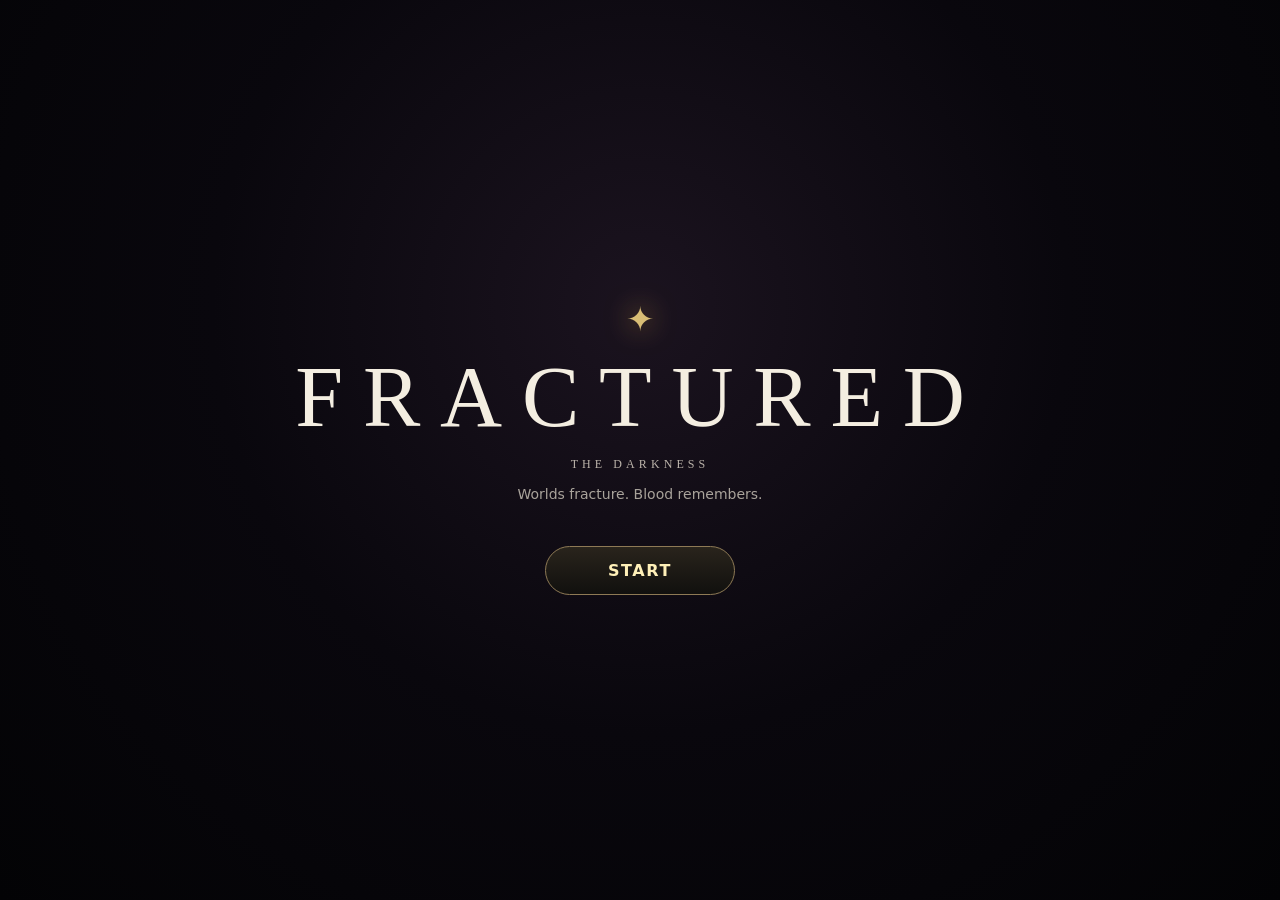
==== commit 19610807: "Add files via upload" ====
--- a/index.html
+++ b/index.html
@@ -3,183 +3,162 @@
 <head>
 <meta charset="utf-8">
 <meta name="viewport" content="width=device-width,initial-scale=1,viewport-fit=cover,user-scalable=no">
-<title>Angel Knight Animation Test v5</title>
-<style>
-*{box-sizing:border-box}
-html,body{margin:0;background:#080910;color:#efe2bd;font-family:Georgia,serif}
-body{padding:22px}
-h1{font-size:clamp(34px,7vw,68px);line-height:1.05;margin:0 0 18px}
-#stage{position:relative;width:100%;max-width:980px;aspect-ratio:16/9;border:2px solid #2e3040;background:radial-gradient(circle at 50% 35%,#1c1d30,#0a0b13 72%);overflow:hidden}
-#ground{position:absolute;left:0;right:0;bottom:0;height:27%;background:linear-gradient(#191b26,#0d0f16);border-top:2px solid #34384d}
-#player{position:absolute;left:120px;bottom:18%;width:145px;height:193px;overflow:hidden;transform-origin:center bottom;filter:drop-shadow(0 12px 16px #000c)}
-#sprite{position:absolute;left:0;top:0;height:100%;width:400%;max-width:none;transform:translateX(0);transform-origin:left top}
-#status{margin-top:10px;font:15px system-ui,sans-serif;color:#c9c5bc}
-.controls,.move{display:flex;flex-wrap:wrap;gap:10px;margin-top:16px}
-button{background:#151624;color:#efe2bd;border:2px solid #907840;border-radius:14px;padding:13px 18px;font-size:19px;font-family:inherit}
-button:active{transform:scale(.97)}
-.note{max-width:980px;font:15px/1.45 system-ui,sans-serif;color:#c7c1b5;margin-top:18px}
-@media(max-width:700px){body{padding:16px}#player{width:118px;height:157px;bottom:19%}button{font-size:16px;padding:11px 14px}}
-</style>
+<meta name="theme-color" content="#050408">
+<title>FRACTURED: The Darkness — Angel Knight Integrated v6</title>
+<link rel="stylesheet" href="./game.css?v=6">
+<link rel="stylesheet" href="./menu.css?v=6">
 </head>
 <body>
-<h1>Angel Knight<br>Animation Test</h1>
-<div id="stage">
-  <div id="ground"></div>
-  <div id="player"><img id="sprite" src="./idle.png?v=5" alt="Angel Knight"></div>
+<div id="app">
+
+  <!-- START / CHARACTER CREATION FLOW -->
+  <section id="start-screen" class="flow-screen active center-screen">
+    <div class="sigil">✦</div>
+    <h1 class="logo">FRACTURED</h1>
+    <div class="sublogo">THE DARKNESS</div>
+    <p>Worlds fracture. Blood remembers.</p>
+    <button id="start-btn" class="primary-btn">START</button>
+  </section>
+
+  <section id="race-screen" class="flow-screen">
+    <div class="flow-panel">
+      <div class="sigil">✦</div>
+      <h2>CHOOSE YOUR BLOODLINE</h2>
+      <p>Choose one pure race or combine two races to create a half-blooded character.</p>
+
+      <div class="mode-switch">
+        <button id="pure-btn" class="selected">FULL BLOODED</button>
+        <button id="hybrid-btn">HALF BLOODED</button>
+      </div>
+
+      <div id="race-summary" class="selection-summary">Select one race.</div>
+      <div id="race-grid" class="choice-grid"></div>
+
+      <div class="flow-footer">
+        <button id="flow-back-start">BACK</button>
+        <button id="race-next" class="primary-btn" disabled>CONTINUE</button>
+      </div>
+    </div>
+  </section>
+
+  <section id="class-screen" class="flow-screen">
+    <div class="flow-panel">
+      <div class="sigil">✦</div>
+      <h2>CHOOSE YOUR CLASS</h2>
+      <p>Your blood determines what you are. Your class determines how you fight.</p>
+
+      <div id="bloodline-summary" class="selection-summary"></div>
+      <div id="class-grid" class="choice-grid"></div>
+
+      <div class="flow-footer">
+        <button id="flow-back-race">BACK</button>
+        <button id="enter-world" class="primary-btn" disabled>ENTER WORLD</button>
+      </div>
+    </div>
+  </section>
+
+  <section id="loading-screen" class="flow-screen center-screen">
+    <div class="sigil loading-sigil">✦</div>
+    <h2 class="loading-title">ENTERING THE SHATTERED KINGDOM</h2>
+    <p id="loading-build">Preparing your bloodline...</p>
+    <div class="loading-track"><div id="loading-fill"></div></div>
+  </section>
+
+  <!-- ONLY SHOWN AFTER START -> BLOODLINE -> CLASS -> LOADING -->
+  <main id="game-shell">
+    <div id="world-art" aria-hidden="true">
+      <img id="world-background" src="./shattered_kingdom_world.jpeg?v=6" alt="">
+      <div class="world-grade"></div>
+      <div class="world-vignette"></div>
+    </div>
+
+    <canvas id="game"></canvas>
+
+    <section id="hud">
+      <div id="build-label">ANGEL · KNIGHT</div>
+      <div class="bar"><span>HP</span><div class="track"><div id="hp-fill"></div></div></div>
+      <div class="bar"><span>STA</span><div class="track"><div id="stamina-fill"></div></div></div>
+      <div id="state-label">IDLE</div>
+    </section>
+
+    <div id="quest">
+      <strong>THE SHATTERED KINGDOM</strong>
+      <span>Reach the abandoned cathedral beneath the Blood Moon.</span>
+    </div>
+
+    <div id="quick-menu">
+      <button id="menu-character">CHARACTER</button>
+      <button id="menu-inventory">INVENTORY</button>
+    </div>
+
+    <!-- ACTUAL GAME CONTROLS -->
+    <section id="controls">
+      <div id="move-pad" class="pad"><div id="move-knob"></div></div>
+      <button id="jump-btn" class="round jump">JUMP</button>
+
+      <div id="combat-cluster">
+        <button id="ability1-btn" class="small ability a1">I</button>
+        <button id="ability2-btn" class="small ability a2">II</button>
+        <button id="ability3-btn" class="small ability a3">III</button>
+
+        <button id="attack-btn" class="small attack">ATK</button>
+        <button id="block-btn" class="small block">BLK</button>
+        <button id="heal-btn" class="small heal">HEAL</button>
+        <button id="dodge-btn" class="round dodge">DODGE</button>
+      </div>
+    </section>
+
+    <div id="toast"></div>
+  </main>
+
+  <!-- CHARACTER / INVENTORY MENU -->
+  <div id="rpgMenu">
+    <nav class="menuTop">
+      <button class="menuTab" data-page="inventory">INVENTORY</button>
+      <button class="menuTab active" data-page="character">CHARACTER</button>
+      <button class="menuTab">LOADOUT</button>
+      <button class="menuTab">BLOODLINE</button>
+      <button class="menuTab">SKILLS</button>
+      <button class="menuTab">QUESTS</button>
+      <button id="menu-close" class="menuClose">×</button>
+    </nav>
+
+    <main id="characterPage" class="menuPage active">
+      <div class="charLayout">
+        <div id="leftEquip" class="equipCol"></div>
+        <div class="charCenter">
+          <div class="knightPreview">♞</div>
+          <h2 id="bloodlineText"></h2>
+          <div id="bloodlineTier" class="bloodline"></div>
+        </div>
+        <div id="rightEquip" class="equipCol"></div>
+      </div>
+      <div class="levelRow">LEVEL 1<div class="xpbar"><i></i></div></div>
+      <div class="statsPanel"><div id="statColumns" class="statColumns"></div></div>
+    </main>
+
+    <main id="inventoryPage" class="menuPage">
+      <div class="inventoryWrap">
+        <div class="filters">
+          <button class="filter active">All</button>
+          <button class="filter">Weapons</button>
+          <button class="filter">Armor</button>
+          <button class="filter">Accessories</button>
+          <button class="filter">Consumables</button>
+          <button class="filter">Materials</button>
+          <button class="filter">Quest Items</button>
+        </div>
+        <div class="inventoryBody">
+          <div id="invGrid" class="invGrid"></div>
+          <aside id="itemDetail" class="itemDetail"></aside>
+        </div>
+      </div>
+      <div class="menuFooter">Equip · Drop · Compare · Sort · Back</div>
+    </main>
+  </div>
+
 </div>
-<div id="status">State: <b id="stateText">idle</b> · Frame: <span id="frameText">1</span>/4</div>
-<div class="controls">
-  <button data-action="idle">Idle</button>
-  <button data-action="run">Run</button>
-  <button data-action="jump">Jump</button>
-  <button data-action="block">Block</button>
-  <button data-action="dash">Dash</button>
-  <button data-action="attack">Attack Combo</button>
-  <button data-face="left">Face Left</button>
-  <button data-face="right">Face Right</button>
-</div>
-<div class="move">
-  <button id="moveLeft">◀ Move Left</button>
-  <button id="moveRight">Move Right ▶</button>
-</div>
-<p class="note">v5 slices each 2172×724 sprite sheet into four 543×724 frames, so one pose replaces the previous pose in the exact same spot.</p>
-<script>
-const FRAME_COUNT=4;
-const FRAME_SHIFT=100/FRAME_COUNT;
 
-const ANIMS={
- idle:{src:"./idle.png?v=5",fps:5,loop:true},
- run:{src:"./run.png?v=5",fps:9,loop:true},
- jump:{src:"./jump.png?v=5",fps:8,loop:false},
- block:{src:"./block.png?v=5",fps:7,loop:true},
- dash:{src:"./dash.png?v=5",fps:12,loop:false},
- attack1:{src:"./attack1.png?v=5",fps:10,loop:false},
- attack2:{src:"./attack2.png?v=5",fps:11,loop:false},
- attack3:{src:"./attack3.png?v=5",fps:11,loop:false}
-};
-
-const stage=document.getElementById("stage");
-const player=document.getElementById("player");
-const sprite=document.getElementById("sprite");
-const stateText=document.getElementById("stateText");
-const frameText=document.getElementById("frameText");
-
-let state="idle",frame=0,timer=0,last=performance.now();
-let x=120,facing=1,moveDir=0,combo=0,locked=false;
-let yOffset=0,vy=0,jumping=false;
-
-function showFrame(){
-  sprite.style.transform=`translateX(${-frame*FRAME_SHIFT}%)`;
-  frameText.textContent=String(frame+1);
-}
-
-function setState(next,force=false){
-  if(!force&&next===state)return;
-  state=next; frame=0; timer=0;
-  sprite.src=ANIMS[state].src;
-  stateText.textContent=state;
-  showFrame();
-}
-
-function attack(){
-  if(locked)return;
-  combo=(combo%3)+1;
-  locked=true;
-  setState("attack"+combo,true);
-}
-function jump(){
-  if(locked||jumping)return;
-  locked=true; jumping=true; vy=-520; setState("jump",true);
-}
-function dash(){
-  if(locked)return;
-  locked=true; setState("dash",true); x+=facing*90;
-}
-
-function update(dt){
-  const a=ANIMS[state];
-  timer+=dt;
-  const frameDur=1/a.fps;
-
-  while(timer>=frameDur){
-    timer-=frameDur;
-    frame++;
-    if(frame>=FRAME_COUNT){
-      if(a.loop) frame=0;
-      else{
-        frame=FRAME_COUNT-1;
-        showFrame();
-        if(!(state==="jump"&&jumping)){
-          locked=false;
-          setState(moveDir!==0?"run":"idle",true);
-          return;
-        }
-      }
-    }
-    showFrame();
-  }
-
-  if(!locked&&!jumping){
-    if(moveDir!==0){
-      facing=moveDir<0?-1:1;
-      x+=moveDir*150*dt;
-      if(state!=="run")setState("run");
-    }else if(state==="run"){
-      setState("idle");
-    }
-  }
-
-  if(jumping){
-    vy+=1200*dt;
-    yOffset+=vy*dt;
-    if(yOffset>=0){
-      yOffset=0; vy=0; jumping=false; locked=false;
-      setState(moveDir!==0?"run":"idle",true);
-    }
-  }
-
-  const maxX=Math.max(0,stage.clientWidth-player.clientWidth);
-  x=Math.max(0,Math.min(maxX,x));
-  player.style.left=x+"px";
-  player.style.bottom=`calc(18% + ${-yOffset}px)`;
-  player.style.transform=`scaleX(${facing})`;
-}
-
-function loop(now){
-  const dt=Math.min(.033,(now-last)/1000);
-  last=now;
-  update(dt);
-  requestAnimationFrame(loop);
-}
-requestAnimationFrame(loop);
-
-document.querySelectorAll("[data-action]").forEach(b=>{
-  b.onclick=()=>{
-    const a=b.dataset.action;
-    if(a==="attack")attack();
-    else if(a==="jump")jump();
-    else if(a==="dash")dash();
-    else{locked=false;setState(a,true);}
-  };
-});
-document.querySelectorAll("[data-face]").forEach(b=>{
-  b.onclick=()=>facing=b.dataset.face==="left"?-1:1;
-});
-
-const L=document.getElementById("moveLeft");
-const R=document.getElementById("moveRight");
-L.onpointerdown=e=>{e.preventDefault();moveDir=-1};
-R.onpointerdown=e=>{e.preventDefault();moveDir=1};
-for(const b of [L,R]){
-  b.onpointerup=()=>moveDir=0;
-  b.onpointercancel=()=>moveDir=0;
-  b.onpointerleave=()=>moveDir=0;
-}
-
-sprite.onerror=()=>{
-  stateText.textContent="IMAGE MISSING";
-  player.style.outline="3px solid crimson";
-};
-</script>
+<script type="module" src="./main.js?v=6"></script>
 </body>
-</html>+</html>
--- a/game.css
+++ b/game.css
@@ -0,0 +1,89 @@
+*{box-sizing:border-box}
+:root{--gold:#d7b56c;--text:#f4eee1;--muted:#a9a39b}
+html,body{margin:0;width:100%;height:100%;overflow:hidden;background:#050408;color:var(--text);font-family:system-ui,-apple-system,Segoe UI,sans-serif}
+body{touch-action:none}
+button{font:inherit;color:inherit;-webkit-tap-highlight-color:transparent;user-select:none}
+#app{position:relative;width:100vw;height:100dvh;min-height:480px;background:#07060a}
+
+.flow-screen{position:absolute;inset:0;z-index:50;display:none;overflow:auto;padding:max(24px,env(safe-area-inset-top)) 18px max(30px,env(safe-area-inset-bottom));background:radial-gradient(circle at 50% 34%,#1b131f 0,#09070d 49%,#030305 100%)}
+.flow-screen.active{display:flex}
+.center-screen{align-items:center;justify-content:center;flex-direction:column;text-align:center}
+.sigil{font:34px Georgia,serif;color:#d8bd75;filter:drop-shadow(0 0 14px #bf8d3c);text-align:center}
+.logo{margin:8px 0 0;font:clamp(42px,10vw,86px) Georgia,serif;letter-spacing:.23em}
+.sublogo{font:12px Georgia,serif;letter-spacing:.34em;color:#bbb3aa;margin-top:10px}
+.center-screen p,.flow-panel>p{color:var(--muted);font-size:14px;text-align:center}
+.primary-btn,.flow-footer button,.mode-switch button{border:1px solid #8e7a55;background:linear-gradient(#29241c,#11100e);border-radius:999px;padding:14px 23px;font-weight:800;letter-spacing:.1em}
+.primary-btn{margin-top:30px;color:#fff0b8;min-width:190px}
+.primary-btn:disabled,.flow-footer button:disabled{opacity:.35}
+.flow-panel{width:min(920px,100%);margin:auto;text-align:center}
+.flow-panel h2{font:clamp(27px,5vw,43px) Georgia,serif;letter-spacing:.12em;margin:6px 0}
+.mode-switch{display:flex;gap:10px;justify-content:center;margin:18px auto}
+.mode-switch button{border-radius:12px;min-width:145px}
+.mode-switch .selected{border-color:#ddc17d;background:#241f16;color:#fff0b8}
+.selection-summary{font-size:13px;color:#d4c9b9;margin:10px 0 18px}
+.choice-grid{display:grid;grid-template-columns:repeat(2,minmax(0,1fr));gap:10px;padding-bottom:100px}
+.choice-card{text-align:left;display:flex;align-items:center;gap:12px;min-height:88px;padding:12px;border:1px solid #3a3540;border-radius:14px;background:linear-gradient(145deg,#1d1a21,#0b0a0f)}
+.choice-card.selected{border-color:#d7b56c;box-shadow:0 0 26px #d7b56c22}
+.choice-glyph{display:grid;place-items:center;flex:0 0 48px;width:48px;height:48px;border-radius:50%;border:1px solid #816e4e;background:radial-gradient(circle,#3c3427,#121116);font-weight:900;color:#ffe3a1}
+.choice-card b{display:block;margin-bottom:4px}.choice-card small{display:block;color:#aaa3a0;font-size:11px;line-height:1.35}
+.flow-footer{position:fixed;left:0;right:0;bottom:0;display:flex;justify-content:center;gap:10px;padding:18px max(18px,env(safe-area-inset-right)) max(18px,env(safe-area-inset-bottom));background:linear-gradient(transparent,#050507 34%)}
+.flow-footer .primary-btn{margin:0}
+
+#loading-screen{overflow:hidden}
+.loading-sigil{font-size:52px;animation:loadingPulse 1.4s ease-in-out infinite}
+.loading-title{font:clamp(22px,5vw,38px) Georgia,serif;letter-spacing:.12em;margin:18px 0 8px}
+.loading-track{width:min(420px,78vw);height:9px;margin-top:24px;border:1px solid #806d4d;background:#09080d;overflow:hidden}
+#loading-fill{height:100%;width:0;background:linear-gradient(90deg,#5e4930,#d7b56c,#fff1c2);transition:width .16s linear}
+@keyframes loadingPulse{0%,100%{transform:scale(.94);opacity:.65}50%{transform:scale(1.08);opacity:1}}
+
+#game-shell{display:none;position:absolute;inset:0;background:#07070a}
+#game-shell.active{display:block}
+#game{display:block;width:100%;height:100%}
+
+#hud{position:absolute;left:max(14px,env(safe-area-inset-left));top:max(14px,env(safe-area-inset-top));width:min(340px,48vw);pointer-events:none;text-shadow:0 2px 4px #000}
+#build-label{font:700 12px Georgia,serif;letter-spacing:.09em;margin-bottom:8px;color:#f2e3c6}
+.bar{display:grid;grid-template-columns:42px 1fr;gap:8px;align-items:center;margin-bottom:7px;font-size:11px;font-weight:900;letter-spacing:.1em}
+.track{height:11px;background:#0008;border:1px solid #ffffff2c}.track>div{height:100%;width:100%}
+#hp-fill{background:linear-gradient(90deg,#70101a,#d12b3d)}
+#stamina-fill{background:linear-gradient(90deg,#746113,#e5c852)}
+#state-label{margin-left:50px;font-size:10px;letter-spacing:.2em;opacity:.8}
+
+#quest{position:absolute;right:14px;top:max(15px,env(safe-area-inset-top));max-width:220px;text-align:right;font-size:10px;color:#bcb4c0;text-shadow:0 2px 4px #000}
+#quest strong{display:block;color:#e8dcc3;font:700 11px Georgia,serif;letter-spacing:.09em;margin-bottom:3px}
+#quick-menu{position:absolute;right:14px;top:92px;display:flex;gap:6px;z-index:8}
+#quick-menu button{border:1px solid #8c7754;background:#0c0b0fdd;border-radius:4px;padding:7px 9px;font-size:9px;letter-spacing:.06em}
+
+#controls{position:absolute;inset:0;pointer-events:none}
+button,.pad{pointer-events:auto}
+.pad{position:absolute;left:max(18px,env(safe-area-inset-left));bottom:max(24px,env(safe-area-inset-bottom));width:132px;height:132px;border-radius:50%;border:2px solid #ecdca88b;background:#101115a9;box-shadow:inset 0 0 24px #e5d09c1f}
+#move-knob{position:absolute;left:36px;top:36px;width:60px;height:60px;border-radius:50%;border:1px solid #ffffff99;background:radial-gradient(circle at 35% 30%,#ffffff4d,#49443c8c)}
+#controls button{border-radius:50%;border:1px solid #efe0bea6;color:#f6edd7;background:radial-gradient(circle at 35% 30%,#ffffff28,#121318d1);font-weight:900;letter-spacing:.05em;text-shadow:0 1px 3px #000}
+#controls button:active,.pressed{transform:scale(.94);filter:brightness(1.35)}
+.round{width:82px;height:82px}.small{width:58px;height:58px;font-size:11px}
+.jump{position:absolute;left:165px;bottom:max(52px,calc(env(safe-area-inset-bottom) + 20px))}
+#combat-cluster{position:absolute;right:max(18px,env(safe-area-inset-right));bottom:max(20px,env(safe-area-inset-bottom));width:260px;height:248px;pointer-events:none}
+#combat-cluster button{position:absolute;pointer-events:auto}
+.dodge{right:42px;bottom:16px}
+.attack{right:54px;bottom:118px}
+.block{right:132px;bottom:84px}
+.heal{right:8px;bottom:82px}
+.ability{bottom:190px}
+.a1{right:148px}.a2{right:82px}.a3{right:16px}
+
+#toast{position:absolute;left:50%;top:18%;transform:translateX(-50%);z-index:20;padding:9px 13px;background:#09080dcf;border:1px solid #a776df55;border-radius:999px;font-size:11px;opacity:0;transition:.2s;pointer-events:none}
+#toast.show{opacity:1}
+
+#world-art{position:absolute;inset:0;z-index:0;overflow:hidden;background:#040308;pointer-events:none}
+#world-background{position:absolute;inset:0;width:100%;height:100%;object-fit:cover;object-position:50% 50%;transform:scale(1.01);image-rendering:auto}
+.world-grade{position:absolute;inset:0;background:linear-gradient(to bottom,rgba(2,1,5,.02),rgba(4,2,8,.02) 50%,rgba(0,0,0,.34) 100%)}
+.world-vignette{position:absolute;inset:0;box-shadow:inset 0 0 90px rgba(0,0,0,.32),inset 0 -120px 100px rgba(0,0,0,.38)}
+#game{position:absolute;inset:0;z-index:3;background:transparent!important}
+#hud,#quest,#quick-menu,#controls,#toast{z-index:8}
+
+@media(min-width:760px){.choice-grid{grid-template-columns:repeat(3,minmax(0,1fr))}}
+@media(max-width:700px){
+  .pad{width:118px;height:118px}
+  #move-knob{left:32px;top:32px;width:54px;height:54px}
+  .jump{left:145px;bottom:42px;width:70px;height:70px;font-size:11px}
+  #combat-cluster{transform:scale(.88);transform-origin:100% 100%}
+}
--- a/menu.css
+++ b/menu.css
@@ -0,0 +1,58 @@
+#rpgMenu{display:none;position:fixed;inset:0;z-index:100;background:radial-gradient(circle at 50% 20%,#29251f,#090a0d 52%,#030405);color:#ddd2bd;font-family:Georgia,serif;overflow:auto}
+#rpgMenu.open{display:block}
+.menuTop{position:sticky;top:0;z-index:4;display:flex;background:#08090bea;border-bottom:1px solid #806d4d;padding:0 12px}
+.menuTab{flex:1;background:none;border:0;color:#c8c0b2;padding:17px 8px;font:16px Georgia}
+.menuTab.active{color:#fff1cc;border-bottom:2px solid #d7b56c;background:linear-gradient(#2b241b88,#0000)}
+.menuClose{background:none;border:0;color:#ddd;font-size:28px;padding:5px 15px}
+.menuPage{display:none;min-height:100%}
+.menuPage.active{display:block}
+.charLayout{display:grid;grid-template-columns:minmax(210px,1fr) minmax(260px,1.35fr) minmax(210px,1fr);gap:18px;padding:28px 24px 15px;max-width:1180px;margin:auto}
+.equipCol{display:flex;flex-direction:column;gap:10px}
+.equipSlot{display:flex;align-items:center;text-align:left;gap:12px;min-height:72px;padding:7px;background:#090b0dcc;border:1px solid #514838;color:#ddd}
+.equipIcon{display:grid;place-items:center;width:56px;height:56px;border:1px solid #8a744b;background:radial-gradient(#3a3327,#111);font-size:29px}
+.equipSlot small{display:block;color:#9c9386;letter-spacing:1px}
+.equipSlot strong{font-weight:normal;font-size:15px}
+.charCenter{text-align:center;display:flex;flex-direction:column;justify-content:flex-end;min-height:490px;background:radial-gradient(ellipse at 50% 70%,#6d5d4038,#0000 55%)}
+.knightPreview{font-size:170px;filter:drop-shadow(0 12px 16px #000);line-height:1}
+.charCenter h2{margin:8px 0 2px;font-weight:normal}
+.bloodline{color:#d7b56c}
+.levelRow{border-top:1px solid #5a5144;padding:14px 24px;max-width:1130px;margin:auto;font-size:25px}
+.xpbar{height:9px;background:#17191b;border:1px solid #4e4c47;margin-top:8px}
+.xpbar i{display:block;width:67%;height:100%;background:#8298a9}
+.statsPanel{max-width:1130px;margin:0 auto 30px;border:1px solid #625844;padding:18px;background:#06080aaf}
+.statColumns{display:grid;grid-template-columns:repeat(3,1fr);gap:25px}
+.statColumns section+section{border-left:1px solid #383630;padding-left:25px}
+.statColumns h3{font-size:14px;font-weight:normal;color:#c9b99a}
+.statColumns div,.itemStats div{display:flex;justify-content:space-between;padding:5px 0}
+.inventoryWrap{max-width:1180px;margin:auto;padding:24px}
+.filters{display:flex;border:1px solid #5b5141;overflow:auto}
+.filter{background:#0b0d10;border:0;border-right:1px solid #4c4438;color:#c9c0b0;padding:14px 22px;white-space:nowrap}
+.filter.active{background:#3a3022;color:#ffe7b1}
+.inventoryBody{display:grid;grid-template-columns:1.6fr 1fr;gap:18px;margin-top:18px}
+.invGrid{display:grid;grid-template-columns:repeat(6,1fr);gap:8px;align-content:start}
+.itemCard{aspect-ratio:1;background:radial-gradient(#292721,#0b0c0f);border:1px solid #514a40;color:#ddd;font-size:34px;position:relative}
+.itemCard.selected{border:2px solid #d4b66d;box-shadow:inset 0 0 18px #b88c3238}
+.itemCard b{position:absolute;right:5px;bottom:3px;font-size:12px}
+.itemDetail{border:1px solid #5d5140;background:#080a0ccc;padding:20px;min-height:410px}
+.itemHero{height:160px;display:grid;place-items:center;font-size:110px;background:radial-gradient(#5b4728,#0a0b0d 65%);border:1px solid #544a3a}
+.itemDetail h2{margin-bottom:2px;color:#e6c37a}
+.itemDetail em{color:#d8a94f}
+.itemDetail p{border-top:1px solid #39352f;padding-top:16px;line-height:1.5;color:#bdb5a8}
+.menuFooter{text-align:center;border-top:1px solid #3e3931;padding:18px;color:#8f897f}
+
+@media(max-width:720px){
+ .menuTop{overflow:auto}
+ .menuTab{min-width:110px}
+ .charLayout{grid-template-columns:1fr 1.2fr;gap:8px;padding:12px 8px}
+ .charLayout .equipCol:last-child{grid-column:1/-1;display:grid;grid-template-columns:1fr 1fr}
+ .equipSlot{min-height:58px}
+ .equipIcon{width:42px;height:42px;font-size:23px}
+ .charCenter{min-height:360px}
+ .knightPreview{font-size:110px}
+ .statColumns{grid-template-columns:1fr}
+ .statColumns section+section{border-left:0;border-top:1px solid #383630;padding:12px 0 0}
+ .inventoryWrap{padding:12px 8px}
+ .inventoryBody{grid-template-columns:1fr}
+ .invGrid{grid-template-columns:repeat(4,1fr)}
+ .itemDetail{min-height:300px}
+}
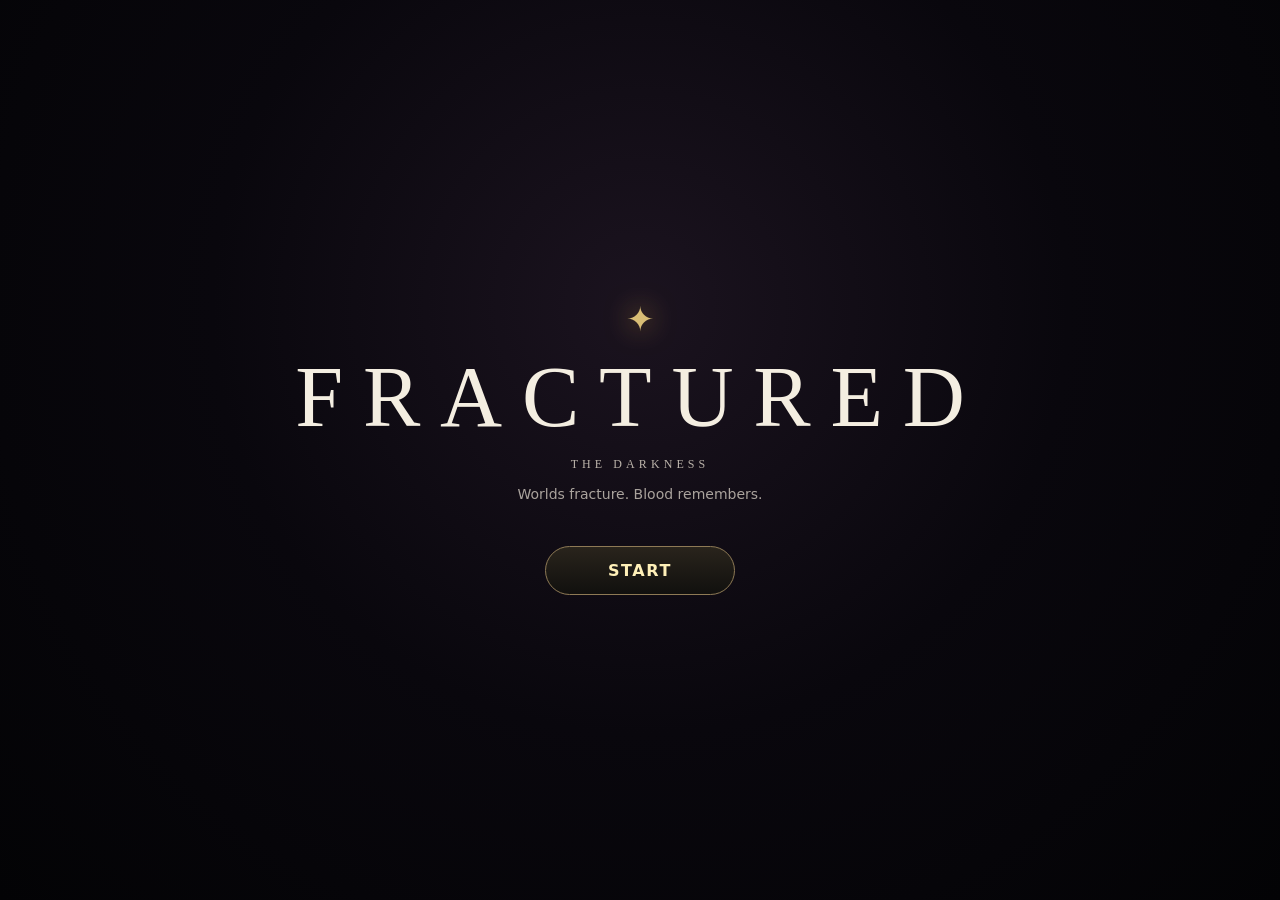
==== commit 8b077791: "Add files via upload" ====
--- a/index.html
+++ b/index.html
@@ -1,17 +1,14 @@
 <!doctype html>
 <html lang="en">
 <head>
-<meta charset="utf-8">
-<meta name="viewport" content="width=device-width,initial-scale=1,viewport-fit=cover,user-scalable=no">
-<meta name="theme-color" content="#050408">
-<title>FRACTURED: The Darkness — Angel Knight Integrated v6</title>
-<link rel="stylesheet" href="./game.css?v=6">
-<link rel="stylesheet" href="./menu.css?v=6">
+  <meta charset="utf-8">
+  <meta name="viewport" content="width=device-width,initial-scale=1,viewport-fit=cover,user-scalable=no">
+  <meta name="theme-color" content="#050408">
+  <title>FRACTURED: The Darkness</title>
+  <link rel="stylesheet" href="./styles.css?v=2">
 </head>
 <body>
 <div id="app">
-
-  <!-- START / CHARACTER CREATION FLOW -->
   <section id="start-screen" class="flow-screen active center-screen">
     <div class="sigil">✦</div>
     <h1 class="logo">FRACTURED</h1>
@@ -24,16 +21,13 @@
     <div class="flow-panel">
       <div class="sigil">✦</div>
       <h2>CHOOSE YOUR BLOODLINE</h2>
-      <p>Choose one pure race or combine two races to create a half-blooded character.</p>
-
+      <p>Choose one full-blooded race or combine two races as a half-blood.</p>
       <div class="mode-switch">
         <button id="pure-btn" class="selected">FULL BLOODED</button>
         <button id="hybrid-btn">HALF BLOODED</button>
       </div>
-
       <div id="race-summary" class="selection-summary">Select one race.</div>
       <div id="race-grid" class="choice-grid"></div>
-
       <div class="flow-footer">
         <button id="flow-back-start">BACK</button>
         <button id="race-next" class="primary-btn" disabled>CONTINUE</button>
@@ -46,10 +40,8 @@
       <div class="sigil">✦</div>
       <h2>CHOOSE YOUR CLASS</h2>
       <p>Your blood determines what you are. Your class determines how you fight.</p>
-
       <div id="bloodline-summary" class="selection-summary"></div>
       <div id="class-grid" class="choice-grid"></div>
-
       <div class="flow-footer">
         <button id="flow-back-race">BACK</button>
         <button id="enter-world" class="primary-btn" disabled>ENTER WORLD</button>
@@ -64,12 +56,16 @@
     <div class="loading-track"><div id="loading-fill"></div></div>
   </section>
 
-  <!-- ONLY SHOWN AFTER START -> BLOODLINE -> CLASS -> LOADING -->
   <main id="game-shell">
     <div id="world-art" aria-hidden="true">
-      <img id="world-background" src="./shattered_kingdom_world.jpeg?v=6" alt="">
+      <img id="world-background" src="./shattered_kingdom_world.jpeg?v=2" alt="">
       <div class="world-grade"></div>
       <div class="world-vignette"></div>
+    </div>
+
+    <div id="stone-bridge" aria-hidden="true">
+      <div class="bridge-lip"></div>
+      <div class="bridge-face"></div>
     </div>
 
     <canvas id="game"></canvas>
@@ -91,16 +87,13 @@
       <button id="menu-inventory">INVENTORY</button>
     </div>
 
-    <!-- ACTUAL GAME CONTROLS -->
-    <section id="controls">
+    <section id="controls" aria-label="mobile controls">
       <div id="move-pad" class="pad"><div id="move-knob"></div></div>
       <button id="jump-btn" class="round jump">JUMP</button>
-
       <div id="combat-cluster">
         <button id="ability1-btn" class="small ability a1">I</button>
         <button id="ability2-btn" class="small ability a2">II</button>
         <button id="ability3-btn" class="small ability a3">III</button>
-
         <button id="attack-btn" class="small attack">ATK</button>
         <button id="block-btn" class="small block">BLK</button>
         <button id="heal-btn" class="small heal">HEAL</button>
@@ -111,15 +104,10 @@
     <div id="toast"></div>
   </main>
 
-  <!-- CHARACTER / INVENTORY MENU -->
-  <div id="rpgMenu">
+  <div id="rpgMenu" aria-hidden="true">
     <nav class="menuTop">
+      <button class="menuTab active" data-page="character">CHARACTER</button>
       <button class="menuTab" data-page="inventory">INVENTORY</button>
-      <button class="menuTab active" data-page="character">CHARACTER</button>
-      <button class="menuTab">LOADOUT</button>
-      <button class="menuTab">BLOODLINE</button>
-      <button class="menuTab">SKILLS</button>
-      <button class="menuTab">QUESTS</button>
       <button id="menu-close" class="menuClose">×</button>
     </nav>
 
@@ -127,38 +115,25 @@
       <div class="charLayout">
         <div id="leftEquip" class="equipCol"></div>
         <div class="charCenter">
-          <div class="knightPreview">♞</div>
-          <h2 id="bloodlineText"></h2>
-          <div id="bloodlineTier" class="bloodline"></div>
+          <img id="character-preview" alt="Angel Knight preview">
+          <h2 id="bloodlineText">ANGEL · KNIGHT</h2>
+          <div id="bloodlineTier" class="bloodline">FULL BLOODED</div>
         </div>
         <div id="rightEquip" class="equipCol"></div>
       </div>
       <div class="levelRow">LEVEL 1<div class="xpbar"><i></i></div></div>
-      <div class="statsPanel"><div id="statColumns" class="statColumns"></div></div>
+      <div id="statColumns" class="statColumns"></div>
     </main>
 
     <main id="inventoryPage" class="menuPage">
-      <div class="inventoryWrap">
-        <div class="filters">
-          <button class="filter active">All</button>
-          <button class="filter">Weapons</button>
-          <button class="filter">Armor</button>
-          <button class="filter">Accessories</button>
-          <button class="filter">Consumables</button>
-          <button class="filter">Materials</button>
-          <button class="filter">Quest Items</button>
-        </div>
-        <div class="inventoryBody">
-          <div id="invGrid" class="invGrid"></div>
-          <aside id="itemDetail" class="itemDetail"></aside>
-        </div>
+      <div class="inventoryBody">
+        <div id="invGrid" class="invGrid"></div>
+        <aside id="itemDetail" class="itemDetail"></aside>
       </div>
-      <div class="menuFooter">Equip · Drop · Compare · Sort · Back</div>
+      <div class="menuFooter">Equip · Compare · Sort · Back</div>
     </main>
   </div>
-
 </div>
-
-<script type="module" src="./main.js?v=6"></script>
+<script type="module" src="./main.js?v=2"></script>
 </body>
 </html>
--- a/styles.css
+++ b/styles.css
@@ -0,0 +1,20 @@
+*{box-sizing:border-box}
+:root{--gold:#d7b56c;--gold2:#fff0b8;--text:#f4eee1;--muted:#aaa39d;--panel:#0d0b11e8}
+html,body{margin:0;width:100%;height:100%;overflow:hidden;background:#050408;color:var(--text);font-family:system-ui,-apple-system,Segoe UI,sans-serif}
+body{touch-action:none;overscroll-behavior:none}
+button{font:inherit;color:inherit;-webkit-tap-highlight-color:transparent;user-select:none}
+#app{position:relative;width:100vw;height:100dvh;min-height:480px;background:#050408}
+.flow-screen{position:absolute;inset:0;z-index:50;display:none;overflow:auto;padding:max(24px,env(safe-area-inset-top)) 18px max(30px,env(safe-area-inset-bottom));background:radial-gradient(circle at 50% 34%,#1b131f 0,#09070d 49%,#030305 100%)}
+.flow-screen.active{display:flex}.center-screen{align-items:center;justify-content:center;flex-direction:column;text-align:center}.sigil{font:34px Georgia,serif;color:#d8bd75;filter:drop-shadow(0 0 14px #bf8d3c);text-align:center}.logo{margin:8px 0 0;font:clamp(42px,10vw,86px) Georgia,serif;letter-spacing:.23em}.sublogo{font:12px Georgia,serif;letter-spacing:.34em;color:#bbb3aa;margin-top:10px}.center-screen p,.flow-panel>p{color:var(--muted);font-size:14px;text-align:center}
+.primary-btn,.flow-footer button,.mode-switch button{border:1px solid #8e7a55;background:linear-gradient(#29241c,#11100e);border-radius:999px;padding:14px 23px;font-weight:800;letter-spacing:.1em}.primary-btn{margin-top:30px;color:var(--gold2);min-width:190px}.primary-btn:disabled,.flow-footer button:disabled{opacity:.35}.flow-panel{width:min(920px,100%);margin:auto;text-align:center}.flow-panel h2{font:clamp(27px,5vw,43px) Georgia,serif;letter-spacing:.12em;margin:6px 0}.mode-switch{display:flex;gap:10px;justify-content:center;margin:18px auto}.mode-switch button{border-radius:12px;min-width:145px}.mode-switch .selected{border-color:#ddc17d;background:#241f16;color:#fff0b8}.selection-summary{font-size:13px;color:#d4c9b9;margin:10px 0 18px}.choice-grid{display:grid;grid-template-columns:repeat(2,minmax(0,1fr));gap:10px;padding-bottom:100px}.choice-card{text-align:left;display:flex;align-items:center;gap:12px;min-height:88px;padding:12px;border:1px solid #3a3540;border-radius:14px;background:linear-gradient(145deg,#1d1a21,#0b0a0f)}.choice-card.selected{border-color:#d7b56c;box-shadow:0 0 26px #d7b56c22}.choice-glyph{display:grid;place-items:center;flex:0 0 48px;width:48px;height:48px;border-radius:50%;border:1px solid #816e4e;background:radial-gradient(circle,#3c3427,#121116);font-weight:900;color:#ffe3a1}.choice-card b{display:block;margin-bottom:4px}.choice-card small{display:block;color:#aaa3a0;font-size:11px;line-height:1.35}.flow-footer{position:fixed;left:0;right:0;bottom:0;display:flex;justify-content:center;gap:10px;padding:18px max(18px,env(safe-area-inset-right)) max(18px,env(safe-area-inset-bottom));background:linear-gradient(transparent,#050507 34%)}.flow-footer .primary-btn{margin:0}
+#loading-screen{overflow:hidden}.loading-sigil{font-size:52px;animation:loadingPulse 1.4s ease-in-out infinite}.loading-title{font:clamp(22px,5vw,38px) Georgia,serif;letter-spacing:.12em;margin:18px 0 8px}.loading-track{width:min(420px,78vw);height:9px;margin-top:24px;border:1px solid #806d4d;background:#09080d;overflow:hidden}.loading-track>div{height:100%;width:0;background:linear-gradient(90deg,#5e4930,#d7b56c,#fff1c2);transition:width .16s linear}@keyframes loadingPulse{0%,100%{transform:scale(.94);opacity:.65}50%{transform:scale(1.08);opacity:1}}
+#game-shell{display:none;position:absolute;inset:0;overflow:hidden;background:#07070a}#game-shell.active{display:block}#world-art{position:absolute;inset:0;z-index:0;overflow:hidden;background:#040308;pointer-events:none}#world-background{position:absolute;inset:0;width:100%;height:100%;object-fit:cover;object-position:center;transform:scale(1.01)}.world-grade{position:absolute;inset:0;background:linear-gradient(to bottom,rgba(2,1,5,.03),rgba(4,2,8,.02) 50%,rgba(0,0,0,.3) 100%)}.world-vignette{position:absolute;inset:0;box-shadow:inset 0 0 90px rgba(0,0,0,.32),inset 0 -120px 100px rgba(0,0,0,.38)}
+#stone-bridge{position:absolute;left:0;right:0;top:75.5%;bottom:0;z-index:2;pointer-events:none}.bridge-lip{position:absolute;left:0;right:0;top:-14px;height:22px;border-top:2px solid #9a8263aa;border-bottom:2px solid #3c3229;background:linear-gradient(#6d5e50,#26221f);box-shadow:0 -8px 24px #0008}.bridge-face{position:absolute;inset:8px 0 0;background:linear-gradient(#1d1a1cdd,#09090cee),repeating-linear-gradient(0deg,transparent 0 35px,#6f62622f 35px 38px),repeating-linear-gradient(90deg,#252126 0 92px,#65565d55 92px 96px,#131216 96px 184px)}
+#game{position:absolute;inset:0;z-index:3;width:100%;height:100%;background:transparent!important}
+#hud{position:absolute;left:max(14px,env(safe-area-inset-left));top:max(14px,env(safe-area-inset-top));width:min(340px,50vw);z-index:8;pointer-events:none;text-shadow:0 2px 4px #000}#build-label{font:700 12px Georgia,serif;letter-spacing:.09em;margin-bottom:8px;color:#f2e3c6}.bar{display:grid;grid-template-columns:42px 1fr;gap:8px;align-items:center;margin-bottom:7px;font-size:11px;font-weight:900;letter-spacing:.1em}.track{height:11px;background:#0008;border:1px solid #ffffff2c}.track>div{height:100%;width:100%}#hp-fill{background:linear-gradient(90deg,#70101a,#d12b38)}#stamina-fill{background:linear-gradient(90deg,#16455c,#3c98bb)}#state-label{font-size:10px;letter-spacing:.16em;color:#c8c2b7}
+#quest{position:absolute;left:max(14px,env(safe-area-inset-left));top:112px;z-index:8;display:flex;flex-direction:column;gap:3px;text-shadow:0 2px 5px #000}#quest strong{font:18px Georgia,serif}#quest span{font-size:11px;color:#ddd4c6}#quick-menu{position:absolute;right:max(14px,env(safe-area-inset-right));top:max(14px,env(safe-area-inset-top));z-index:8;display:flex;gap:7px}#quick-menu button,.menuTop button{border:1px solid #8a76577a;background:#0b0a0dcf;border-radius:10px;padding:8px 10px;font-size:10px;font-weight:800;letter-spacing:.08em}
+#controls{position:absolute;inset:0;z-index:8;pointer-events:none}.pad{position:absolute;left:max(18px,env(safe-area-inset-left));bottom:max(18px,env(safe-area-inset-bottom));width:138px;height:138px;border-radius:50%;border:2px solid #9b7f86aa;background:radial-gradient(circle,#ffffff18 0 33%,#0b0a0ecc 35% 65%,#1e1820dd 67%);box-shadow:inset 0 0 30px #0008;pointer-events:auto}.pad:before{content:"";position:absolute;inset:18px;border:1px solid #a5939755;border-radius:50%}#move-knob{position:absolute;left:39px;top:39px;width:60px;height:60px;border-radius:50%;background:radial-gradient(circle at 35% 28%,#79717a,#111015 70%);border:1px solid #c6b2b844;box-shadow:0 8px 20px #0008;transform:translate(0,0)}#controls button{border:1px solid #a7868f88;border-radius:50%;background:radial-gradient(circle at 35% 30%,#ffffff28,#121318d1);font-weight:900;letter-spacing:.05em;text-shadow:0 1px 3px #000;pointer-events:auto}#controls button:active,#controls button.pressed{transform:scale(.94);filter:brightness(1.35)}.round{width:82px;height:82px}.small{width:58px;height:58px;font-size:11px}.jump{position:absolute;left:165px;bottom:max(52px,calc(env(safe-area-inset-bottom) + 20px))}#combat-cluster{position:absolute;right:max(18px,env(safe-area-inset-right));bottom:max(20px,env(safe-area-inset-bottom));width:260px;height:248px;pointer-events:none}#combat-cluster button{position:absolute;pointer-events:auto}.dodge{right:42px;bottom:16px}.attack{right:54px;bottom:118px}.block{right:132px;bottom:84px}.heal{right:8px;bottom:82px}.ability{bottom:190px}.a1{right:148px}.a2{right:82px}.a3{right:16px}
+#toast{position:absolute;left:50%;top:18%;transform:translateX(-50%);z-index:20;padding:9px 13px;background:#09080dcf;border:1px solid #a776df55;border-radius:999px;font-size:11px;opacity:0;transition:.2s;pointer-events:none}#toast.show{opacity:1}
+#rpgMenu{display:none;position:absolute;inset:0;z-index:30;background:radial-gradient(circle at 50% 30%,#1b1620f3,#07070af8 65%);overflow:auto;padding:max(14px,env(safe-area-inset-top)) max(14px,env(safe-area-inset-right)) max(18px,env(safe-area-inset-bottom)) max(14px,env(safe-area-inset-left))}#rpgMenu.open{display:block}.menuTop{position:sticky;top:0;z-index:2;display:flex;gap:8px;justify-content:center;padding:4px 0 14px;background:linear-gradient(#0b0910 75%,transparent)}.menuTop .active{border-color:#d7b56c;color:#ffe8ad}.menuClose{margin-left:auto;font-size:20px!important}.menuPage{display:none;max-width:980px;margin:auto}.menuPage.active{display:block}.charLayout{display:grid;grid-template-columns:1fr minmax(220px,360px) 1fr;gap:16px;align-items:center;min-height:420px}.charCenter{text-align:center}#character-preview{display:block;width:min(100%,320px);aspect-ratio:1/1;object-fit:contain;margin:auto;filter:drop-shadow(0 15px 18px #000c)}.equipCol{display:grid;gap:10px}.equipSlot{border:1px solid #5b4e3b;background:#111014cc;border-radius:12px;padding:10px;min-height:60px}.equipSlot b{display:block;color:#ebd9a7;font-size:12px}.equipSlot small{color:#a9a39b}.bloodline{color:#d7b56c;font-size:12px;letter-spacing:.14em}.levelRow{max-width:760px;margin:0 auto 18px;font-weight:800}.xpbar{height:8px;background:#121116;border:1px solid #ffffff25;margin-top:7px}.xpbar i{display:block;width:18%;height:100%;background:#d7b56c}.statColumns{display:grid;grid-template-columns:repeat(3,1fr);gap:10px;max-width:760px;margin:auto}.stat{padding:12px;border:1px solid #3d3541;background:#0d0b11;border-radius:12px}.stat b{display:block;font-size:20px;color:#f7e3aa}.stat span{font-size:10px;color:#aaa3a0}.inventoryBody{display:grid;grid-template-columns:1.4fr .8fr;gap:14px}.invGrid{display:grid;grid-template-columns:repeat(4,minmax(0,1fr));gap:10px}.invItem{min-height:88px;border:1px solid #514454;background:#0e0c11;border-radius:12px;padding:10px;text-align:left}.invItem.selected{border-color:#d7b56c}.invItem b{display:block;color:#f2ddb0}.invItem small{color:#aaa3a0}.itemDetail{border:1px solid #514454;background:#0e0c11;border-radius:12px;padding:16px;min-height:220px}.menuFooter{text-align:center;color:#aaa3a0;font-size:11px;padding:18px}
+@media(min-width:760px){.choice-grid{grid-template-columns:repeat(3,minmax(0,1fr))}}
+@media(max-width:700px){.pad{width:118px;height:118px}#move-knob{left:32px;top:32px;width:54px;height:54px}.jump{left:145px;bottom:42px;width:70px;height:70px;font-size:11px}#combat-cluster{transform:scale(.88);transform-origin:100% 100%}.charLayout{grid-template-columns:1fr}.equipCol{grid-template-columns:repeat(2,1fr)}.statColumns{grid-template-columns:repeat(2,1fr)}.inventoryBody{grid-template-columns:1fr}.invGrid{grid-template-columns:repeat(3,minmax(0,1fr))}#quest{top:98px}}
